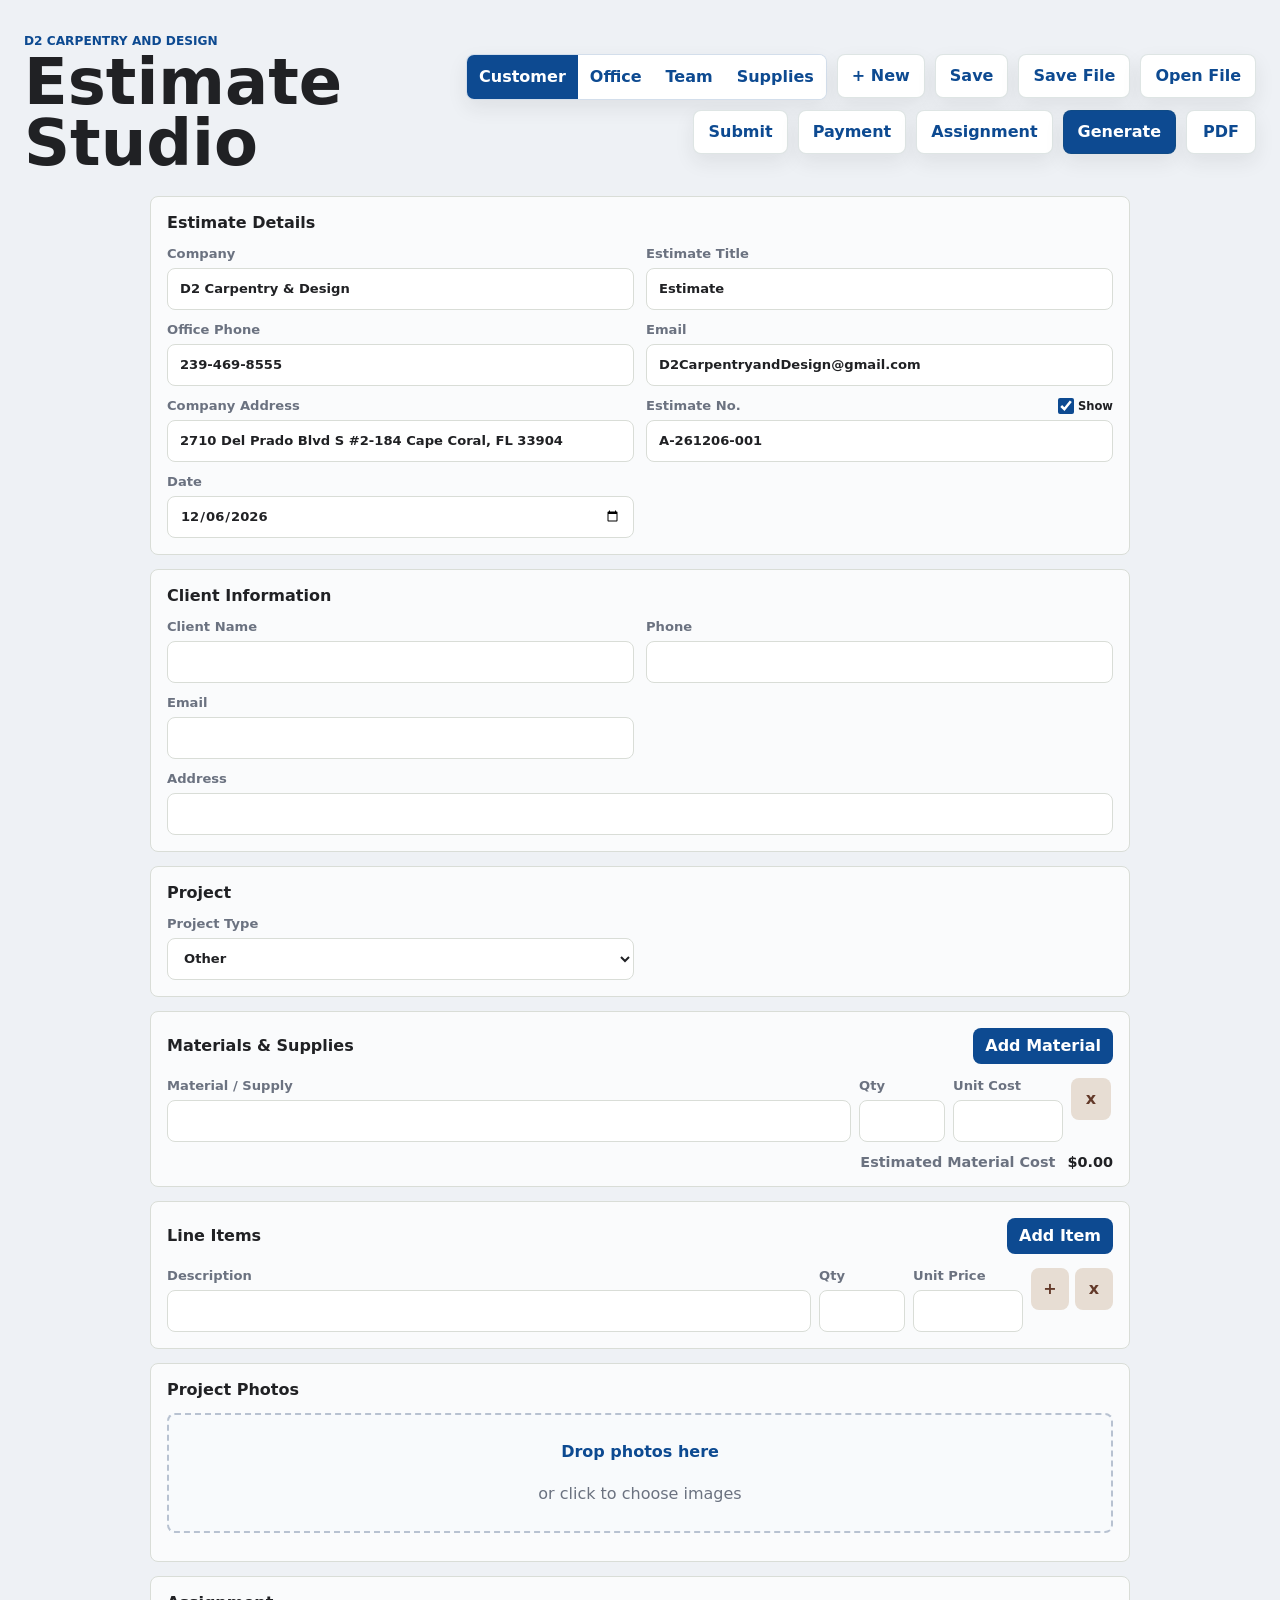
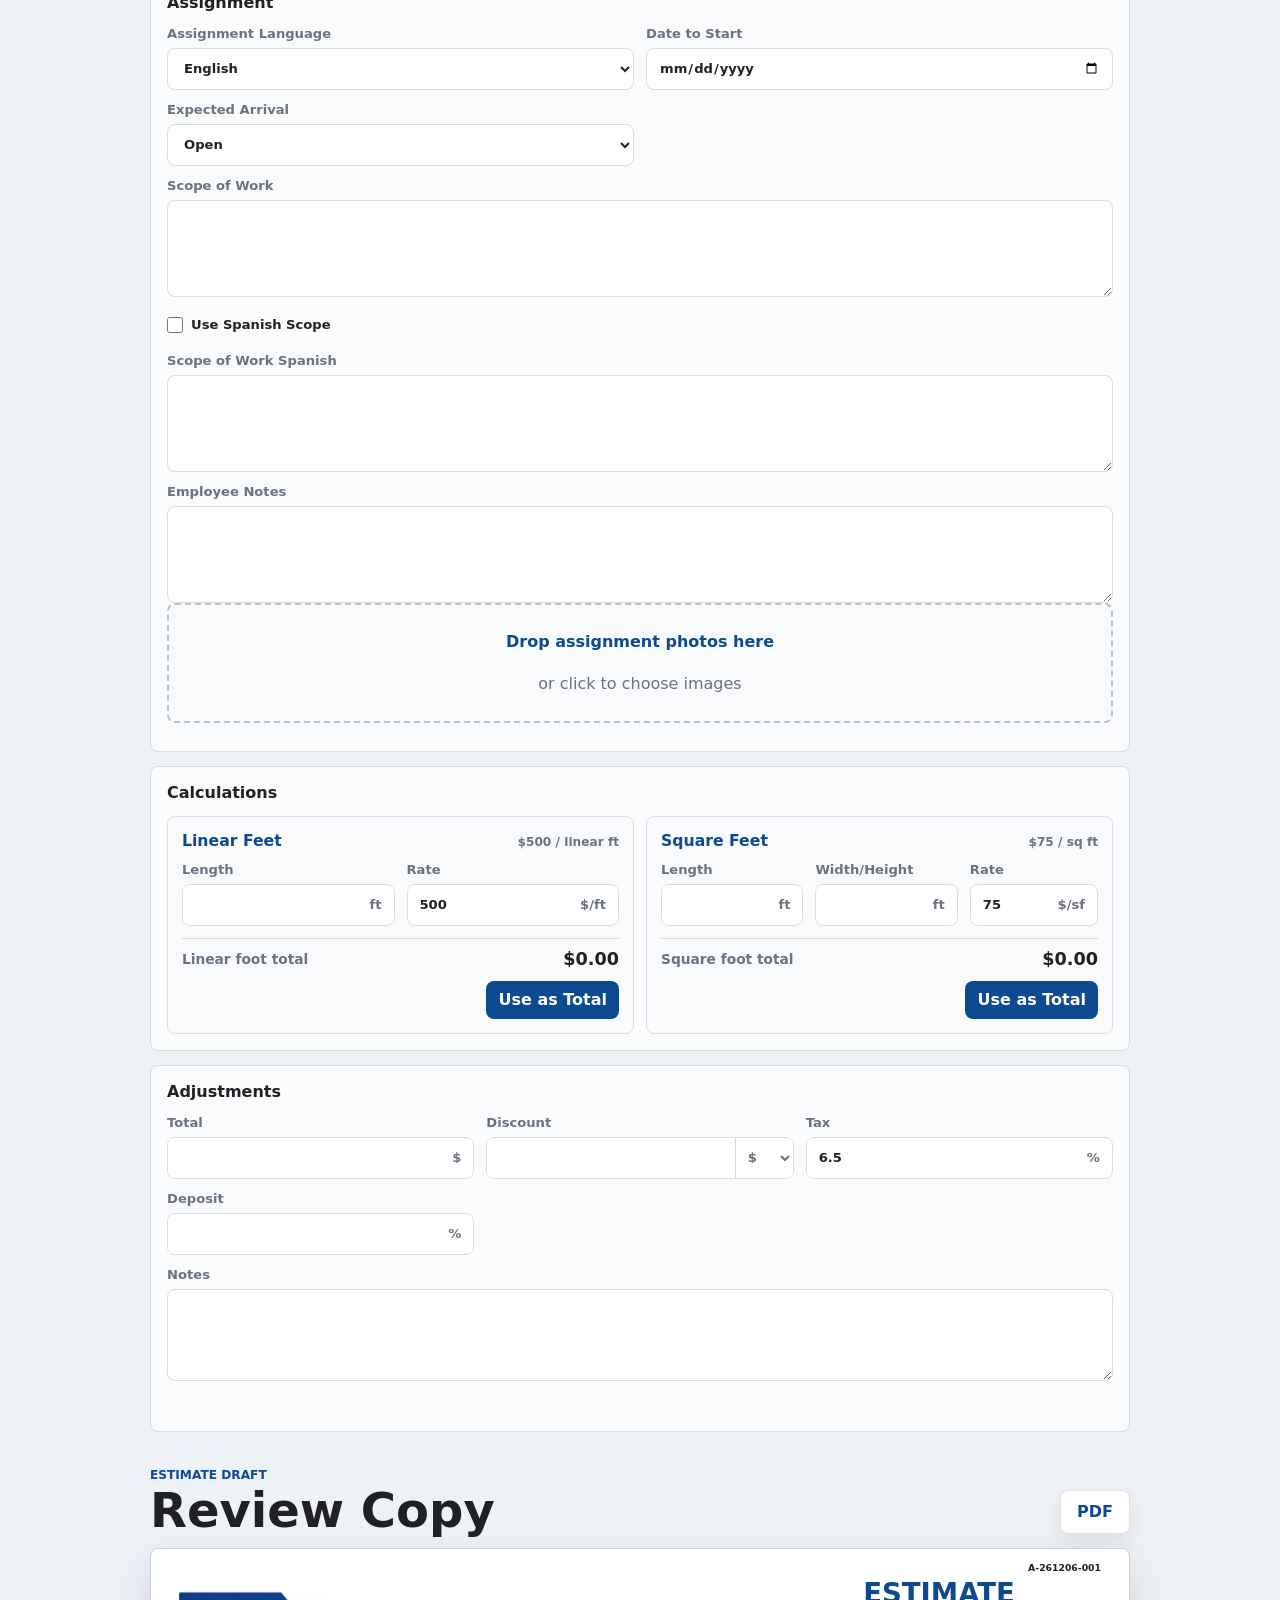
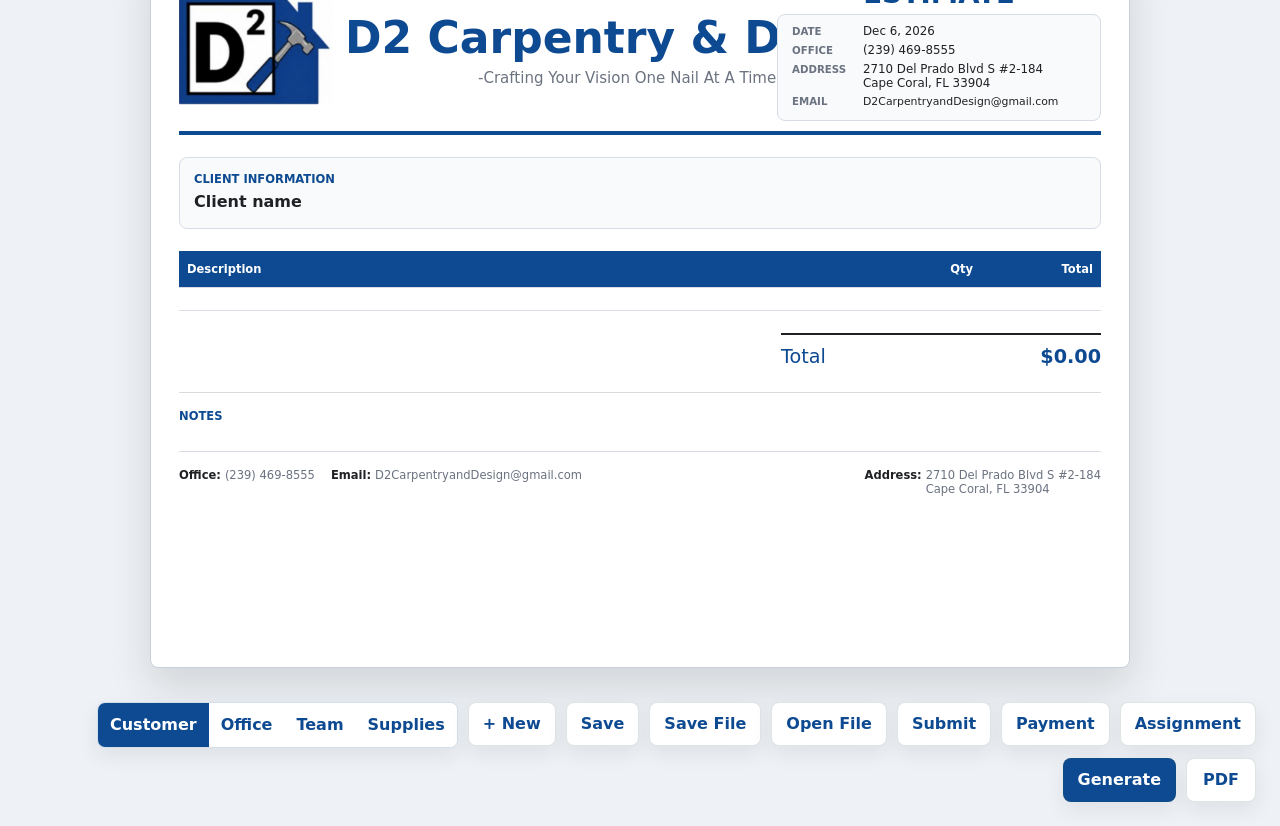
==== github-upload-files/index.html @ c685fe3b "Add files via upload Add description box newline shortcut" ====
<!doctype html>
<html lang="en">
  <head>
    <meta charset="utf-8">
    <meta name="viewport" content="width=device-width, initial-scale=1">
    <title>D2 Estimate Studio</title>
    <meta name="theme-color" content="#0d4a91">
    <meta name="apple-mobile-web-app-capable" content="yes">
    <meta name="apple-mobile-web-app-title" content="Estimates">
    <link rel="manifest" href="manifest.webmanifest">
    <link rel="icon" href="icon.svg" type="image/svg+xml">
    <link rel="stylesheet" href="styles.css">
  </head>
  <body>
    <main class="app-shell">
      <header class="topbar">
        <div>
          <p class="eyebrow">D2 Carpentry and Design</p>
          <h1>Estimate Studio</h1>
        </div>
        <div class="top-actions">
          <div class="copy-mode-toggle" aria-label="Copy type">
            <button type="button" class="copy-mode-button active" data-copy-mode="customer">Customer</button>
            <button type="button" class="copy-mode-button" data-copy-mode="internal">Office</button>
            <button type="button" class="copy-mode-button" data-copy-mode="team">Team</button>
            <button type="button" class="copy-mode-button" data-copy-mode="supply">Supplies</button>
          </div>
          <button class="icon-button" id="newEstimate" title="New estimate" aria-label="New estimate">+ New</button>
          <button class="icon-button" id="saveEstimate" title="Save estimate" aria-label="Save estimate">Save</button>
          <button class="icon-button" id="saveEditableEstimate" title="Save editable estimate file" aria-label="Save editable estimate file">Save File</button>
          <button class="icon-button" id="openEditableEstimate" title="Open editable estimate file" aria-label="Open editable estimate file">Open File</button>
          <button class="icon-button" id="submitEstimate" title="Submit estimate" aria-label="Submit estimate">Submit</button>
          <button class="icon-button" id="generatePaymentInvoice" title="Generate payment invoice" aria-label="Generate payment invoice">Payment</button>
          <button class="icon-button" id="generateAssignmentSheet" title="Generate assignment sheet" aria-label="Generate assignment sheet">Assignment</button>
          <button class="icon-button primary-action" id="generateEstimate" title="Generate estimate preview" aria-label="Generate estimate preview">Generate</button>
          <button class="icon-button" id="printEstimate" title="Print estimate" aria-label="Print estimate">PDF</button>
          <input id="editableEstimateUpload" type="file" accept=".d2estimate,.json,.txt,application/json,text/plain" hidden>
        </div>
      </header>

      <section class="workspace">
        <form class="editor" id="estimateForm">
          <section class="panel">
            <div class="panel-header">
              <h2>Estimate Details</h2>
            </div>
            <div class="field-grid">
              <label>
                Company
                <input id="companyName" value="D2 Carpentry & Design" autocomplete="organization">
              </label>
              <label>
                Estimate Title
                <input id="estimateTitle" value="Estimate">
              </label>
              <label>
                Office Phone
                <input id="companyPhone" value="239-469-8555" autocomplete="tel">
              </label>
              <label>
                Email
                <input id="companyEmail" value="D2CarpentryandDesign@gmail.com" autocomplete="email">
              </label>
              <label>
                Company Address
                <input id="companyAddress" value="2710 Del Prado Blvd S #2-184 Cape Coral, FL 33904" autocomplete="street-address">
              </label>
              <label class="estimate-number-field">
                <span class="estimate-number-label-row">
                  <span>Estimate No.</span>
                  <span class="estimate-number-toggle">
                    <input id="showEstimateNumber" type="checkbox" checked>
                    Show
                  </span>
                </span>
                <input id="estimateNumber" placeholder="A-260525-001">
              </label>
              <label>
                Date
                <input id="estimateDate" type="date">
              </label>
            </div>
          </section>

          <section class="panel">
            <div class="panel-header">
              <h2>Client Information</h2>
            </div>
            <div class="field-grid">
              <label>
                Client Name
                <input id="clientName">
              </label>
              <label>
                Phone
                <input id="clientPhone">
              </label>
              <label>
                Email
                <input id="clientEmail" type="email">
              </label>
              <label class="wide">
                Address
                <input id="projectAddress">
              </label>
            </div>
          </section>

          <section class="panel">
            <div class="panel-header">
              <h2>Project</h2>
            </div>
            <div class="field-grid">
              <label>
                Project Type
                <select id="projectType">
                  <option>Reach-in closet</option>
                  <option>Walk-in closet</option>
                  <option>Pantry storage</option>
                  <option>Garage storage</option>
                  <option>Built-in cabinetry</option>
                  <option>Custom carpentry</option>
                  <option>Other</option>
                </select>
              </label>
              <label data-project-pricing>
                Finish
                <select id="finishLevel">
                  <option value=""></option>
                  <option value="1">Standard melamine</option>
                  <option value="1.18">Painted finish</option>
                  <option value="1.32">Premium wood veneer</option>
                </select>
              </label>
              <label data-project-pricing>
                Width
                <div class="unit-input">
                  <input id="widthFeet" type="number" min="0" step="0.5" value="8">
                  <span>ft</span>
                </div>
              </label>
              <label data-project-pricing>
                Height
                <div class="unit-input">
                  <input id="heightFeet" type="number" min="0" step="0.5" value="8">
                  <span>ft</span>
                </div>
              </label>
            </div>
          </section>

          <section class="panel materials-panel">
            <div class="panel-header">
              <h2>Materials & Supplies</h2>
              <button type="button" id="addMaterialItem">Add Material</button>
            </div>
            <div class="material-items" id="materialItems"></div>
            <div class="material-summary">
              <span>Estimated Material Cost</span>
              <strong id="materialCostTotal">$0.00</strong>
            </div>
          </section>

          <section class="panel line-items-panel">
            <div class="panel-header">
              <h2>Line Items</h2>
              <button type="button" id="addLineItem">Add Item</button>
            </div>
            <div class="line-items" id="lineItems"></div>
          </section>

          <section class="panel">
            <div class="panel-header">
              <h2>Project Photos</h2>
            </div>
            <div class="photo-dropzone" id="photoDropzone">
              <input id="photoUpload" type="file" accept="image/*" multiple>
              <strong>Drop photos here</strong>
              <span>or click to choose images</span>
            </div>
            <div class="photo-editor-list" id="photoEditorList"></div>
          </section>

          <section class="panel">
            <div class="panel-header">
              <h2>Assignment</h2>
            </div>
            <div class="field-grid">
              <label>
                Assignment Language
                <select id="assignmentLanguage">
                  <option value="en">English</option>
                  <option value="es">Español</option>
                </select>
              </label>
              <label>
                Date to Start
                <input id="assignmentStartDate" type="date">
              </label>
              <label>
                Expected Arrival
                <select id="assignmentArrivalTime">
                  <option>Open</option>
                  <option>7:00 AM</option>
                  <option>7:30 AM</option>
                  <option>8:00 AM</option>
                  <option>8:30 AM</option>
                  <option>9:00 AM</option>
                  <option>9:30 AM</option>
                  <option>10:00 AM</option>
                  <option>10:30 AM</option>
                  <option>11:00 AM</option>
                  <option>11:30 AM</option>
                  <option>12:00 PM</option>
                  <option>12:30 PM</option>
                  <option>1:00 PM</option>
                  <option>1:30 PM</option>
                  <option>2:00 PM</option>
                  <option>2:30 PM</option>
                  <option>3:00 PM</option>
                  <option>3:30 PM</option>
                  <option>4:00 PM</option>
                  <option>4:30 PM</option>
                  <option>5:00 PM</option>
                </select>
              </label>
              <label class="wide">
                Scope of Work
                <textarea id="assignmentScope" rows="5"></textarea>
              </label>
              <label class="email-send-toggle wide">
                <input id="useSpanishScope" type="checkbox">
                Use Spanish Scope
              </label>
              <label class="wide">
                Scope of Work Spanish
                <textarea id="assignmentScopeSpanish" rows="5"></textarea>
              </label>
              <label class="wide">
                Employee Notes
                <textarea id="assignmentNotes" rows="5"></textarea>
              </label>
            </div>
            <div class="photo-dropzone" id="assignmentPhotoDropzone">
              <input id="assignmentPhotoUpload" type="file" accept="image/*" multiple>
              <strong>Drop assignment photos here</strong>
              <span>or click to choose images</span>
            </div>
            <div class="photo-editor-list" id="assignmentPhotoEditorList"></div>
          </section>

          <section class="panel calculations-panel">
            <div class="panel-header">
              <h2>Calculations</h2>
            </div>
            <div class="calculation-grid">
              <div class="calculation-card">
                <div class="calculation-title">
                  <strong>Linear Feet</strong>
                  <span>$500 / linear ft</span>
                </div>
                <div class="field-grid two-tight">
                  <label>
                    Length
                    <div class="unit-input">
                      <input id="linearFeet" type="number" min="0" step="0.01">
                      <span>ft</span>
                    </div>
                  </label>
                  <label>
                    Rate
                    <div class="unit-input">
                      <input id="linearRate" type="number" min="0" step="0.01" value="500">
                      <span>$/ft</span>
                    </div>
                  </label>
                </div>
                <div class="calculation-result">
                  <span>Linear foot total</span>
                  <strong id="linearCalcTotal">$0.00</strong>
                </div>
                <button type="button" id="useLinearTotal">Use as Total</button>
              </div>

              <div class="calculation-card">
                <div class="calculation-title">
                  <strong>Square Feet</strong>
                  <span>$75 / sq ft</span>
                </div>
                <div class="field-grid three-tight">
                  <label>
                    Length
                    <div class="unit-input">
                      <input id="squareLength" type="number" min="0" step="0.01">
                      <span>ft</span>
                    </div>
                  </label>
                  <label>
                    Width/Height
                    <div class="unit-input">
                      <input id="squareWidth" type="number" min="0" step="0.01">
                      <span>ft</span>
                    </div>
                  </label>
                  <label>
                    Rate
                    <div class="unit-input">
                      <input id="squareRate" type="number" min="0" step="0.01" value="75">
                      <span>$/sf</span>
                    </div>
                  </label>
                </div>
                <div class="calculation-result">
                  <span>Square foot total</span>
                  <strong id="squareCalcTotal">$0.00</strong>
                </div>
                <button type="button" id="useSquareTotal">Use as Total</button>
              </div>
            </div>
          </section>

          <section class="panel">
            <div class="panel-header">
              <h2>Adjustments</h2>
            </div>
            <div class="field-grid three">
              <label>
                Total
                <div class="unit-input">
                  <input id="flatTotal" type="number" min="0" step="0.01">
                  <span>$</span>
                </div>
              </label>
              <label>
                Discount
                <div class="unit-input">
                  <input id="discount" type="number" min="0" step="0.01">
                  <select id="discountType" aria-label="Discount type">
                    <option value="dollar">$</option>
                    <option value="percent">%</option>
                  </select>
                </div>
              </label>
              <label>
                Tax
                <div class="unit-input">
                  <input id="taxRate" type="number" min="0" step="0.01" value="6.5">
                  <span>%</span>
                </div>
              </label>
              <label>
                Deposit
                <div class="unit-input">
                  <input id="depositRate" type="number" min="0" max="100" step="1">
                  <span>%</span>
                </div>
              </label>
              <label class="wide">
                Notes
                <textarea id="notes" rows="4"></textarea>
              </label>
            </div>
            <p class="submit-status" id="submitStatus" role="status"></p>
          </section>
        </form>

        <aside class="preview" id="estimatePreview" aria-live="polite">
          <div class="preview-heading">
            <div>
              <p class="eyebrow">Estimate Draft</p>
              <h2>Review Copy</h2>
            </div>
            <button class="icon-button" type="button" data-action-button="print" title="Print estimate" aria-label="Print estimate">PDF</button>
          </div>
          <div class="estimate-sheet" id="estimateSheet">
            <div class="simple-sheet-header">
              <div class="logo-card">
                <img src="assets/d2-logo.png" alt="D2 Carpentry and Design logo">
              </div>
              <div class="simple-title">
                <div class="brand-title-lockup">
                  <h2 id="previewCompany">D2 Carpentry & Design</h2>
                  <p>-Crafting Your Vision One Nail At A Time-</p>
                </div>
              </div>
              <div class="header-estimate-info">
                <span class="header-estimate-number" id="previewEstimateNumber"></span>
                <div class="estimate-title-line">
                  <h3 id="previewEstimateTitle">Estimate</h3>
                </div>
                <dl>
                  <div><dt>Date</dt><dd id="previewDate"></dd></div>
                  <div><dt>Office</dt><dd><a id="previewCompanyPhone" href="tel:+12394698555"></a></dd></div>
                  <div><dt>Address</dt><dd id="previewCompanyAddress"></dd></div>
                  <div><dt>Email</dt><dd><a id="previewCompanyEmail" href="mailto:D2CarpentryandDesign@gmail.com"></a></dd></div>
                </dl>
              </div>
            </div>

            <div class="client-block">
              <div>
                <span>Client Information</span>
                <strong id="previewClient">Client name</strong>
                <p><a id="previewPhone"></a></p>
                <p><a id="previewClientEmail"></a></p>
                <p><a id="previewAddress" target="_blank" rel="noopener"></a></p>
              </div>
            </div>

            <table>
              <colgroup>
                <col class="description-column">
                <col class="qty-column">
                <col class="total-column">
              </colgroup>
              <thead>
                <tr>
                  <th>Description</th>
                  <th>Qty</th>
                  <th>Total</th>
                </tr>
              </thead>
              <tbody id="previewRows"></tbody>
            </table>

            <div class="totals">
              <div id="subtotalRow"><span>Subtotal</span><strong id="subtotal">$0.00</strong></div>
              <div id="discountRow"><span>Discount</span><strong id="discountTotal">$0.00</strong></div>
              <div id="taxRow"><span>Tax</span><strong id="taxTotal">$0.00</strong></div>
              <div class="grand-total"><span>Total</span><strong id="grandTotal">$0.00</strong></div>
              <div id="depositRow"><span id="depositLabel">Deposit Due</span><strong id="depositDue">$0.00</strong></div>
            </div>

            <div class="notes">
              <span>Notes</span>
              <p id="previewNotes"></p>
            </div>

            <div class="project-images" id="previewPhotosSection">
              <span>Project Images</span>
              <div class="project-image-grid" id="previewPhotos"></div>
            </div>

            <div class="internal-summary" id="internalSummary" hidden>
              <span>Supply List</span>
              <div class="internal-material-list" id="internalMaterialList"></div>
              <div><strong>Material Cost</strong><b id="internalMaterialCost">$0.00</b></div>
              <div><strong>Estimate Total</strong><b id="internalEstimateTotal">$0.00</b></div>
              <div><strong>Projected Gross</strong><b id="internalGrossProfit">$0.00</b></div>
            </div>

            <footer class="estimate-footer">
              <span class="footer-contact"><strong>Office:</strong> <span id="previewFooterPhone">(239) 469-8555</span></span>
              <span class="footer-contact"><strong>Email:</strong> <span id="previewFooterEmail">D2CarpentryandDesign@gmail.com</span></span>
              <span class="footer-contact footer-address"><strong>Address:</strong> <span id="previewFooterAddress"></span></span>
            </footer>
          </div>
        </aside>

        <aside class="preview payment-preview" id="paymentInvoicePreview" aria-live="polite" hidden>
          <div class="preview-heading">
            <div>
              <p class="eyebrow">Payment Draft</p>
              <h2>Payment Invoice</h2>
            </div>
            <button class="icon-button" type="button" id="printPaymentInvoice" title="Print payment invoice" aria-label="Print payment invoice">PDF</button>
          </div>
          <iframe id="paymentInvoiceFrame" title="Payment invoice preview"></iframe>
        </aside>

        <aside class="preview payment-preview assignment-preview" id="assignmentSheetPreview" aria-live="polite" hidden>
          <div class="preview-heading">
            <div>
              <p class="eyebrow">Employee Draft</p>
              <h2>Assignment</h2>
            </div>
            <div class="preview-heading-actions">
              <button class="icon-button" type="button" id="assignmentEnglish" title="Generate English assignment" aria-label="Generate English assignment">English</button>
              <button class="icon-button" type="button" id="assignmentSpanish" title="Generate Spanish assignment" aria-label="Generate Spanish assignment">Spanish</button>
              <button class="icon-button" type="button" id="printAssignmentSheet" title="Print assignment sheet" aria-label="Print assignment sheet">PDF</button>
            </div>
          </div>
          <iframe id="assignmentSheetFrame" title="Assignment sheet preview" style="display:block;width:100%;min-height:820px;"></iframe>
        </aside>
      </section>

      <footer class="bottom-actions">
        <div class="top-actions">
          <div class="copy-mode-toggle" aria-label="Copy type">
            <button type="button" class="copy-mode-button active" data-copy-mode="customer">Customer</button>
            <button type="button" class="copy-mode-button" data-copy-mode="internal">Office</button>
            <button type="button" class="copy-mode-button" data-copy-mode="team">Team</button>
            <button type="button" class="copy-mode-button" data-copy-mode="supply">Supplies</button>
          </div>
          <button class="icon-button" data-action-button="new" title="New estimate" aria-label="New estimate">+ New</button>
          <button class="icon-button" data-action-button="save" title="Save estimate" aria-label="Save estimate">Save</button>
          <button class="icon-button" data-action-button="save-file" title="Save editable estimate file" aria-label="Save editable estimate file">Save File</button>
          <button class="icon-button" data-action-button="open-file" title="Open editable estimate file" aria-label="Open editable estimate file">Open File</button>
          <button class="icon-button" data-action-button="submit" title="Submit estimate" aria-label="Submit estimate">Submit</button>
          <button class="icon-button" data-action-button="payment" title="Generate payment invoice" aria-label="Generate payment invoice">Payment</button>
          <button class="icon-button" data-action-button="assignment" title="Generate assignment sheet" aria-label="Generate assignment sheet">Assignment</button>
          <button class="icon-button primary-action" data-action-button="generate" title="Generate estimate preview" aria-label="Generate estimate preview">Generate</button>
          <button class="icon-button" data-action-button="print" title="Print estimate" aria-label="Print estimate">PDF</button>
        </div>
      </footer>
    </main>
    <script src="vendor/jspdf.umd.min.js"></script>
    <script src="vendor/html2canvas.min.js"></script>
    <script src="materials-database.js"></script>
    <script src="app.js"></script>
  </body>
</html>
---- github-upload-files/styles.css ----
:root {
  color-scheme: light;
  --ink: #202124;
  --muted: #6b7280;
  --line: #d9ddd7;
  --paper: #ffffff;
  --surface: #eef1f5;
  --field: #ffffff;
  --pine: #0d4a91;
  --clay: #0d4a91;
  --brass: #9aa7b8;
  --blue: #0d4a91;
  --shadow: 0 18px 42px rgba(32, 33, 36, 0.14);
}

* {
  box-sizing: border-box;
  print-color-adjust: exact;
  -webkit-print-color-adjust: exact;
}

[hidden] {
  display: none !important;
}

body {
  margin: 0;
  min-width: 320px;
  background: var(--surface);
  color: var(--ink);
  font-family: Inter, ui-sans-serif, system-ui, -apple-system, BlinkMacSystemFont, "Segoe UI", sans-serif;
}

button,
input,
select,
textarea {
  font: inherit;
}

button {
  border: 0;
  border-radius: 8px;
  background: var(--pine);
  color: #ffffff;
  cursor: pointer;
  font-weight: 700;
}

button:hover {
  filter: brightness(1.08);
}

.app-shell {
  width: min(1440px, 100%);
  margin: 0 auto;
  padding: 24px;
}

.topbar {
  display: flex;
  align-items: center;
  justify-content: space-between;
  gap: 16px;
  padding: 10px 0 22px;
}

.eyebrow {
  margin: 0 0 4px;
  color: var(--clay);
  font-size: 0.76rem;
  font-weight: 800;
  text-transform: uppercase;
  letter-spacing: 0;
}

h1,
h2 {
  margin: 0;
  letter-spacing: 0;
}

h1 {
  font-size: clamp(2rem, 5vw, 4.2rem);
  line-height: 0.95;
}

h2 {
  font-size: 1rem;
}

.top-actions {
  display: flex;
  gap: 10px;
  flex-wrap: wrap;
  justify-content: flex-end;
}

.copy-mode-toggle {
  display: inline-flex;
  overflow: hidden;
  border: 1px solid rgba(13, 74, 145, 0.18);
  border-radius: 8px;
  background: #ffffff;
  box-shadow: 0 8px 20px rgba(32, 33, 36, 0.08);
}

.copy-mode-button {
  height: 44px;
  padding: 0 12px;
  border-radius: 0;
  background: #ffffff;
  color: var(--pine);
  box-shadow: none;
  white-space: nowrap;
}

.copy-mode-button.active {
  background: var(--pine);
  color: #ffffff;
}

.icon-button {
  display: inline-flex;
  width: auto;
  min-width: 70px;
  height: 44px;
  align-items: center;
  justify-content: center;
  padding: 0 14px;
  border: 1px solid rgba(36, 81, 74, 0.15);
  background: #ffffff;
  color: var(--pine);
  box-shadow: 0 8px 20px rgba(32, 33, 36, 0.08);
  white-space: nowrap;
}

.icon-button.primary-action {
  background: var(--pine);
  color: #ffffff;
}

.workspace {
  display: grid;
  gap: 26px;
}

.bottom-actions {
  display: flex;
  justify-content: flex-end;
  margin-top: 18px;
  padding: 16px 0 0;
}

.payment-preview iframe {
  display: block;
  width: 100%;
  min-height: 980px;
  border: 1px solid var(--line);
  border-radius: 8px;
  background: #ffffff;
  box-shadow: 0 18px 42px rgba(32, 33, 36, 0.08);
}

.assignment-preview iframe {
  min-height: 820px;
}

.editor {
  display: grid;
  gap: 14px;
  width: min(980px, 100%);
  margin: 0 auto;
}

.panel {
  border: 1px solid var(--line);
  border-radius: 8px;
  background: rgba(255, 255, 255, 0.72);
  padding: 16px;
}

.panel-header {
  display: flex;
  align-items: center;
  justify-content: space-between;
  gap: 12px;
  margin-bottom: 14px;
}

.panel-header button,
.preset-actions button {
  min-height: 36px;
  padding: 0 12px;
  background: var(--blue);
  white-space: nowrap;
}

.field-grid {
  display: grid;
  grid-template-columns: repeat(2, minmax(0, 1fr));
  gap: 12px;
}

.field-grid.three {
  grid-template-columns: repeat(3, minmax(0, 1fr));
}

.field-grid.two-tight {
  grid-template-columns: minmax(0, 1fr) minmax(0, 1fr);
}

.field-grid.three-tight {
  grid-template-columns: minmax(0, 1fr) minmax(0, 1fr) minmax(0, 0.9fr);
}

label {
  display: grid;
  gap: 7px;
  color: var(--muted);
  font-size: 0.82rem;
  font-weight: 800;
}

.estimate-number-field {
  gap: 6px;
}

.estimate-number-label-row {
  display: flex;
  align-items: center;
  justify-content: space-between;
  gap: 8px;
}

.estimate-number-toggle {
  display: inline-flex;
  align-items: center;
  gap: 4px;
  color: var(--ink);
  font-size: 0.72rem;
  font-weight: 800;
}

.estimate-number-toggle input {
  width: 16px;
  min-height: 16px;
  margin: 0;
  accent-color: var(--pine);
}

.email-send-toggle {
  display: flex;
  align-items: center;
  gap: 8px;
  min-height: 32px;
  color: var(--ink);
}

.email-send-toggle input {
  width: 16px;
  min-height: 16px;
  margin: 0;
  accent-color: var(--pine);
}

.wide {
  grid-column: 1 / -1;
}

input,
select,
textarea {
  width: 100%;
  min-height: 42px;
  border: 1px solid var(--line);
  border-radius: 8px;
  background: var(--field);
  color: var(--ink);
  padding: 10px 12px;
  outline: 0;
}

textarea {
  min-height: 92px;
  resize: vertical;
}

input:focus,
select:focus,
textarea:focus {
  border-color: var(--pine);
  box-shadow: 0 0 0 3px rgba(36, 81, 74, 0.14);
}

.unit-input {
  display: grid;
  grid-template-columns: minmax(0, 1fr) auto;
  align-items: center;
  overflow: hidden;
  border: 1px solid var(--line);
  border-radius: 8px;
  background: var(--field);
}

.unit-input input {
  min-height: 40px;
  border: 0;
  border-radius: 0;
}

.unit-input select {
  width: auto;
  min-width: 58px;
  min-height: 40px;
  border: 0;
  border-left: 1px solid var(--line);
  border-radius: 0;
  padding: 0 8px;
  color: var(--muted);
  font-weight: 800;
}

.unit-input span {
  padding: 0 12px;
  color: var(--muted);
  font-size: 0.82rem;
  font-weight: 800;
}

.preset-actions {
  display: flex;
  flex-wrap: wrap;
  gap: 8px;
  margin-top: 14px;
}

.calculation-grid {
  display: grid;
  grid-template-columns: repeat(2, minmax(0, 1fr));
  gap: 12px;
}

.calculation-card {
  display: grid;
  gap: 12px;
  border: 1px solid #d7dce5;
  border-radius: 8px;
  background: #f8fafc;
  padding: 14px;
}

.calculation-title {
  display: flex;
  align-items: baseline;
  justify-content: space-between;
  gap: 10px;
}

.calculation-title strong {
  color: var(--pine);
  font-size: 0.98rem;
}

.calculation-title span {
  color: var(--muted);
  font-size: 0.76rem;
  font-weight: 800;
  white-space: nowrap;
}

.calculation-result {
  display: flex;
  align-items: center;
  justify-content: space-between;
  gap: 12px;
  border-top: 1px solid var(--line);
  padding-top: 10px;
  color: var(--muted);
  font-size: 0.86rem;
  font-weight: 800;
}

.calculation-result strong {
  color: var(--ink);
  font-size: 1.1rem;
}

.calculation-card button {
  min-height: 38px;
  padding: 0 12px;
  justify-self: end;
}

.line-items {
  display: grid;
  gap: 10px;
}

.line-row,
.material-row {
  display: grid;
  grid-template-columns: minmax(150px, 1fr) 86px 110px 82px;
  gap: 8px;
  align-items: start;
}

.line-row textarea,
.material-row textarea {
  min-height: 42px;
  overflow: hidden;
  resize: none;
  line-height: 1.35;
}

.line-row label:first-child,
.material-row label:first-child {
  position: relative;
}

.material-suggestions {
  position: absolute;
  z-index: 20;
  right: 0;
  left: 0;
  top: calc(100% + 4px);
  display: grid;
  gap: 2px;
  max-height: 220px;
  overflow: auto;
  border: 1px solid #c8d0dc;
  border-radius: 8px;
  background: #ffffff;
  box-shadow: 0 16px 34px rgba(32, 33, 36, 0.18);
}

.material-suggestion {
  display: grid;
  width: 100%;
  height: auto;
  grid-template-columns: minmax(0, 1fr) auto;
  gap: 10px;
  align-items: center;
  padding: 9px 10px;
  border-radius: 0;
  background: #ffffff;
  color: var(--ink);
  text-align: left;
}

.material-suggestion:hover {
  background: #eef4fb;
  filter: none;
}

.material-suggestion span {
  overflow: hidden;
  font-size: 0.78rem;
  text-overflow: ellipsis;
  white-space: nowrap;
}

.material-suggestion strong {
  color: var(--pine);
  font-size: 0.76rem;
}

.line-row button:not(.material-suggestion),
.material-row button:not(.material-suggestion) {
  width: 40px;
  height: 42px;
  padding: 0;
  background: #e7ddd3;
  color: #633929;
}

.line-row .material-suggestion,
.material-row .material-suggestion {
  width: 100%;
  min-height: 42px;
  height: auto;
  padding: 9px 10px;
}

.material-items {
  display: grid;
  gap: 10px;
}

.material-row {
  grid-template-columns: minmax(150px, 1fr) 86px 110px 42px;
}

.material-summary {
  display: flex;
  justify-content: flex-end;
  gap: 12px;
  margin-top: 12px;
  color: var(--muted);
  font-size: 0.9rem;
  font-weight: 800;
}

.material-summary strong {
  color: var(--ink);
}

.line-actions {
  display: flex;
  gap: 6px;
}

.line-actions button {
  width: 38px;
}

.photo-dropzone {
  display: grid;
  min-height: 120px;
  place-items: center;
  gap: 4px;
  border: 2px dashed #b8c2d1;
  border-radius: 8px;
  background: #f8fafc;
  color: var(--muted);
  cursor: pointer;
  padding: 18px;
  text-align: center;
}

.photo-dropzone.drag-over {
  border-color: var(--pine);
  background: #eef5ff;
}

.photo-dropzone input {
  display: none;
}

.photo-dropzone strong {
  color: var(--pine);
}

.photo-editor-list {
  display: grid;
  gap: 10px;
  margin-top: 12px;
}

.photo-editor-card {
  display: grid;
  grid-template-columns: 88px minmax(0, 1fr) 40px;
  gap: 10px;
  align-items: end;
  border: 1px solid var(--line);
  border-radius: 8px;
  background: #ffffff;
  padding: 10px;
}

.photo-editor-card img {
  width: 88px;
  height: 64px;
  border-radius: 6px;
  object-fit: cover;
}

.photo-editor-card button {
  width: 40px;
  height: 42px;
  padding: 0;
  background: #e7ddd3;
  color: #633929;
}

.line-row label:first-child {
  font-weight: 900;
}

.subline-editor-row {
  grid-template-columns: minmax(150px, 1fr) 82px;
  padding-left: calc(10px + var(--subline-indent, 0px));
}

.subline-editor-row label {
  position: relative;
}

.subline-editor-row label::before {
  content: "•";
  position: absolute;
  left: -10px;
  bottom: 11px;
  color: var(--pine);
  font-size: 1.1rem;
}

.preview {
  display: grid;
  gap: 14px;
  width: min(980px, 100%);
  margin: 0 auto;
  scroll-margin-top: 18px;
}

.preview-heading {
  display: flex;
  align-items: end;
  justify-content: space-between;
  gap: 14px;
  padding-top: 10px;
}

.preview-heading-actions {
  display: flex;
  flex-wrap: wrap;
  justify-content: flex-end;
  gap: 10px;
}

.preview-heading h2 {
  color: var(--ink);
  font-size: clamp(1.7rem, 4vw, 3rem);
  line-height: 1;
}

.client-block p,
.notes p {
  margin: 3px 0;
}

.client-block a {
  color: inherit;
  text-decoration: none;
}

.client-block {
  display: grid;
  grid-template-columns: minmax(0, 1fr);
  gap: 18px;
  margin: 22px 0;
}

.client-block > div {
  border: 1px solid #d7dce5;
  border-radius: 8px;
  padding: 14px;
  background: #f8fafc;
}

.client-block span,
.notes span {
  display: block;
  margin-bottom: 6px;
  color: var(--clay);
  font-size: 0.72rem;
  font-weight: 900;
  text-transform: uppercase;
  letter-spacing: 0;
}

.client-block strong {
  display: block;
}

.client-block .inline-label {
  display: inline;
  color: var(--ink);
}

table {
  width: 100%;
  border-collapse: collapse;
  table-layout: fixed;
  font-size: 0.92rem;
}

.description-column {
  width: auto;
}

.qty-column {
  width: 58px;
}

.total-column {
  width: 120px;
}

th,
td {
  border-bottom: 1px solid var(--line);
  padding: 12px 8px;
  text-align: left;
  vertical-align: top;
}

th:not(:first-child),
td:not(:first-child) {
  text-align: right;
}

th {
  color: var(--muted);
  font-size: 0.72rem;
  text-transform: uppercase;
  letter-spacing: 0;
}

.totals {
  display: grid;
  gap: 8px;
  width: min(320px, 100%);
  margin: 22px 0 0 auto;
}

.totals div {
  display: flex;
  justify-content: space-between;
  gap: 20px;
}

.grand-total {
  border-top: 2px solid var(--ink);
  padding-top: 10px;
  color: var(--pine);
  font-size: 1.2rem;
}

.notes {
  margin-top: 24px;
  padding-top: 16px;
  border-top: 1px solid var(--line);
}

.submit-status {
  min-height: 22px;
  margin: 12px 0 0;
  color: var(--pine);
  font-size: 0.88rem;
  font-weight: 800;
}

.estimate-sheet {
  min-height: 720px;
  border: 1px solid #c8d0dc;
  border-radius: 8px;
  background: #ffffff;
  box-shadow: var(--shadow);
  padding: 28px;
}

.simple-sheet-header {
  display: grid;
  grid-template-columns: 154px minmax(0, 1fr) 324px;
  gap: 12px;
  align-items: center;
  padding-bottom: 10px;
  border-bottom: 4px solid var(--pine);
}

.logo-card {
  display: grid;
  width: 154px;
  height: 118px;
  place-items: center;
}

.logo-card img {
  display: block;
  width: 100%;
  max-width: none;
  height: 100%;
  object-fit: contain;
}

.brand-title-lockup {
  display: inline-grid;
  justify-items: center;
}

.simple-title h2 {
  margin: 0;
  color: var(--pine);
  font-size: clamp(2.05rem, 3.8vw, 2.75rem);
  white-space: nowrap;
}

.simple-title p:last-child {
  margin: 6px 0 0;
  color: var(--muted);
  font-size: 0.94rem;
  text-align: center;
}

.header-estimate-info {
  position: relative;
  justify-self: end;
  align-self: start;
  width: 324px;
  display: grid;
  justify-items: stretch;
  gap: 5px;
  text-align: left;
}

.header-estimate-info dl {
  border: 1px solid #d7dce5;
  border-radius: 8px;
  background: #f8fafc;
  padding: 10px 16px 11px 14px;
}

.header-estimate-info h3 {
  margin: 0;
  color: var(--pine);
  font-size: 1.72rem;
  text-transform: uppercase;
  white-space: nowrap;
}

.estimate-title-line {
  display: grid;
  justify-content: center;
}

.header-estimate-number {
  color: #202124;
  font-size: 0.58rem;
  font-weight: 800;
  letter-spacing: 0;
  line-height: 1;
  position: absolute;
  top: -14px;
  right: 0;
  text-align: right;
  white-space: nowrap;
}

.header-estimate-info dl {
  display: grid;
  gap: 5px;
  margin: 0;
}

.header-estimate-info dl div {
  display: grid;
  grid-template-columns: 60px minmax(0, 1fr);
  gap: 11px;
  align-items: start;
}

.header-estimate-info dt {
  color: var(--muted);
  font-size: 0.64rem;
  font-weight: 900;
  line-height: 1.18;
  text-transform: uppercase;
}

.header-estimate-info dd {
  margin: 0;
  font-size: 0.74rem;
  line-height: 1.18;
}

.header-estimate-info dd {
  overflow-wrap: normal;
  white-space: nowrap;
  text-align: left;
}

.header-estimate-info a {
  color: inherit;
  text-decoration: none;
}

.header-estimate-info a:hover {
  text-decoration: underline;
}

.header-estimate-info dd br {
  display: block;
}

#previewCompanyEmail {
  font-size: 0.68rem;
  white-space: nowrap;
}

.header-estimate-info div:has(dd:empty) {
  display: none;
}

.company-meta-card {
  display: grid;
  gap: 8px;
  align-self: stretch;
  border: 1px solid #d7dce5;
  border-radius: 8px;
  background: #f8fafc;
  padding: 12px;
}

.company-meta-card > span {
  color: var(--pine);
  font-size: 1rem;
  font-weight: 900;
  line-height: 1;
  text-align: center;
}

.company-meta-card div {
  display: flex;
  align-items: baseline;
  justify-content: space-between;
  gap: 12px;
  border-top: 1px solid #e2e7ef;
  padding-top: 6px;
}

.company-meta-card small {
  color: var(--muted);
  font-size: 0.64rem;
  font-weight: 800;
}

.company-meta-card strong {
  color: var(--ink);
  font-size: 0.63rem;
  line-height: 1.18;
  overflow-wrap: anywhere;
  text-align: right;
}

.company-meta-card div:has(strong:empty) {
  display: none;
}

.estimate-sheet th {
  background: #0d4a91;
  color: #ffffff;
  font-size: 0.72rem;
  font-weight: 900;
  text-transform: none;
}

.estimate-sheet th,
.estimate-sheet td {
  border-bottom: 1px solid #d7dce5;
  padding: 11px 8px;
}

.estimate-sheet th:first-child,
.estimate-sheet td:first-child {
  white-space: normal;
  overflow-wrap: anywhere;
}

.estimate-sheet.flat-total-mode th:not(:first-child),
.estimate-sheet.flat-total-mode td:not(:first-child) {
  display: none;
}

.estimate-sheet.flat-total-mode th:first-child,
.estimate-sheet.flat-total-mode td:first-child {
  width: 100%;
}

.description-preview-row td:first-child,
.estimate-sheet tbody tr:first-child td {
  font-weight: 800;
}

.subline-preview-row td {
  color: #4f5d6f;
  font-size: 0.86rem;
}

.subline-preview-row td:first-child {
  padding-left: calc(18px + var(--subline-indent, 0px));
}

.subline-preview-row td:first-child::before {
  content: "• ";
  color: var(--pine);
  font-weight: 900;
}

.totals {
  width: min(320px, 100%);
  margin: 22px 0 0 auto;
  font-size: 0.92rem;
}

.grand-total {
  color: #0d4a91;
}

.notes {
  margin: 24px 0 0;
  padding-top: 16px;
}

.notes span {
  color: #0d4a91;
}

.project-images {
  margin-top: 24px;
  padding-top: 16px;
  border-top: 1px solid #d7dce5;
}

.internal-summary {
  display: grid;
  gap: 7px;
  margin-top: 24px;
  padding: 14px;
  border: 1px solid #d7dce5;
  border-radius: 8px;
  background: #f8fafc;
}

.internal-summary span {
  color: #0d4a91;
  font-size: 0.72rem;
  font-weight: 900;
  text-transform: uppercase;
}

.internal-summary div {
  display: flex;
  justify-content: space-between;
  gap: 14px;
  color: var(--muted);
  font-size: 0.86rem;
}

.internal-summary b {
  color: var(--ink);
}

.internal-material-list {
  display: block;
  overflow: hidden;
  border: 1px solid #d7dce5;
  border-radius: 8px;
  background: #ffffff;
}

.internal-material-list:empty {
  display: none;
}

.internal-material-list table {
  font-size: 0.72rem;
}

.internal-material-list th,
.internal-material-list td {
  padding: 7px 8px;
}

.internal-material-list th {
  background: #0d4a91;
  color: #ffffff;
}

body[data-copy-mode="supply"] .estimate-sheet > table,
body[data-copy-mode="supply"] .totals,
body[data-copy-mode="supply"] .notes,
body[data-copy-mode="supply"] .project-images,
body[data-copy-mode="supply"] .internal-summary > div:not(.internal-material-list) {
  display: none;
}

body[data-copy-mode="team"] .totals,
body[data-copy-mode="team"] .internal-summary > div:not(.internal-material-list) {
  display: none;
}

body[data-copy-mode="team"] .qty-column,
body[data-copy-mode="team"] .total-column,
body[data-copy-mode="team"] .estimate-sheet th:nth-child(2),
body[data-copy-mode="team"] .estimate-sheet th:nth-child(3),
body[data-copy-mode="team"] .estimate-sheet td:nth-child(2),
body[data-copy-mode="team"] .estimate-sheet td:nth-child(3) {
  display: none;
}

body[data-copy-mode="team"] .estimate-sheet th:first-child,
body[data-copy-mode="team"] .estimate-sheet td:first-child {
  width: 100%;
}

.project-images > span {
  display: block;
  margin-bottom: 10px;
  color: #0d4a91;
  font-size: 0.72rem;
  font-weight: 900;
  text-transform: uppercase;
}

.project-image-grid {
  display: grid;
  grid-template-columns: repeat(2, minmax(0, 1fr));
  gap: 12px;
}

.project-image-grid figure {
  margin: 0;
}

.project-image-grid img {
  display: block;
  width: 100%;
  aspect-ratio: 4 / 3;
  border: 1px solid #d7dce5;
  border-radius: 8px;
  object-fit: cover;
}

.project-image-grid figcaption {
  margin-top: 5px;
  color: var(--muted);
  font-size: 0.72rem;
  line-height: 1.25;
}

.estimate-footer {
  display: grid;
  grid-template-columns: auto minmax(0, 1fr) auto;
  align-items: start;
  gap: 16px;
  margin-top: 28px;
  padding-top: 16px;
  border-top: 1px solid #d7dce5;
  color: var(--muted);
  font-size: 0.72rem;
}

.estimate-footer span {
  overflow-wrap: anywhere;
}

.footer-contact {
  display: flex;
  align-items: flex-start;
  gap: 4px;
}

#previewFooterAddress {
  display: inline-block;
  overflow-wrap: normal;
}

.estimate-footer > span:nth-child(2) {
  text-align: center;
}

.estimate-footer > span:nth-child(3) {
  justify-content: flex-end;
  text-align: left;
}

.estimate-footer strong {
  color: var(--ink);
}

@media (max-width: 680px) {
  .app-shell {
    padding: 16px;
  }

  .topbar,
  .simple-sheet-header,
  .client-block {
    align-items: start;
    grid-template-columns: 1fr;
  }

  .topbar {
    display: grid;
  }

  .company-meta-card {
    width: 100%;
  }

  .field-grid,
  .field-grid.three,
  .field-grid.two-tight,
  .field-grid.three-tight,
  .calculation-grid {
    grid-template-columns: 1fr;
  }

  .line-row,
  .material-row {
    grid-template-columns: 1fr 78px 96px 82px;
  }

  .subline-editor-row {
    grid-template-columns: 1fr 40px;
  }

  .estimate-sheet {
    padding: 18px;
  }
}

@media (max-width: 460px) {
  .line-row,
  .material-row {
    grid-template-columns: 1fr 1fr;
  }

  .line-row label:first-child,
  .material-row label:first-child {
    grid-column: 1 / -1;
  }

  .line-actions,
  .material-row button {
    grid-column: 1 / -1;
  }

  .subline-editor-row {
    grid-template-columns: 1fr 40px;
  }

  .subline-editor-row label:first-child,
  .subline-editor-row .line-actions {
    grid-column: auto;
  }
}

@media print {
  @page {
    size: letter portrait;
    margin: 0.45in;
  }

  html,
  body {
    width: 100%;
    min-width: 0;
    margin: 0;
    background: #ffffff;
    overflow: hidden;
  }

  .estimate-sheet,
  .estimate-sheet * {
    max-width: 100%;
  }

  .topbar,
  .editor,
  .preview-heading,
  .bottom-actions {
    display: none;
  }

  .app-shell {
    padding: 0;
    width: 100%;
    max-width: none;
    overflow: hidden;
  }

  .workspace {
    display: block;
    width: 100%;
    overflow: hidden;
  }

  .preview {
    position: static;
    width: 100%;
    max-width: none;
    overflow: hidden;
    display: flex;
    justify-content: center;
  }

  .estimate-sheet {
    border: 0;
    box-shadow: none;
    min-height: auto;
    padding: 0;
    width: 6.35in !important;
    min-width: 0 !important;
    max-width: 6.35in !important;
    margin: 0 auto;
    overflow: hidden;
    box-sizing: border-box;
  }

  .simple-sheet-header {
    grid-template-columns: 1.25in minmax(0, 1fr) 2.12in;
    gap: 0.05in;
    border-bottom-color: #0d4a91 !important;
  }

  .logo-card {
    width: 1.25in;
    height: 0.96in;
  }

  .simple-title h2 {
    font-size: 1.5rem;
    line-height: 1.05;
    white-space: normal;
  }

  .simple-title p:last-child {
    font-size: 0.72rem;
  }

  .header-estimate-info {
    width: 2.12in;
  }

  .header-estimate-info h3 {
    font-size: 1.08rem;
  }

  .header-estimate-info dd {
    font-size: 0.5rem;
    white-space: normal;
    overflow-wrap: anywhere;
  }

  .header-estimate-info dl div {
    grid-template-columns: 0.46in minmax(0, 1fr);
    gap: 0.05in;
  }

  .header-estimate-info dt {
    font-size: 0.42rem;
  }

  #previewCompanyEmail {
    font-size: 0.43rem;
    white-space: nowrap;
  }

  .header-estimate-info dl,
  .client-block > div {
    background: #f8fafc !important;
    border: 1px solid #d7dce5 !important;
  }

  .estimate-sheet th {
    background: #0d4a91 !important;
    color: #ffffff !important;
  }

  table {
    width: 100% !important;
    max-width: 100% !important;
    table-layout: fixed;
    font-size: 0.7rem;
  }

  .qty-column {
    width: 0.36in;
  }

  .total-column {
    width: 0.7in;
  }

  .estimate-sheet th,
  .estimate-sheet td {
    padding: 6px 4px;
  }

  .estimate-sheet th:first-child,
  .estimate-sheet td:first-child {
    min-width: 0;
  }

  .totals {
    width: 1.85in;
    font-size: 0.72rem;
  }

  .project-image-grid {
    gap: 0.12in;
  }

  .estimate-footer {
    grid-template-columns: 1.25in minmax(0, 1fr) 2.1in;
    gap: 0.1in;
    font-size: 0.54rem;
    line-height: 1.22;
  }

  .estimate-footer > span:nth-child(2),
  .estimate-footer > span:nth-child(3) {
    text-align: center;
  }

  .estimate-footer > span:nth-child(3) {
    justify-content: flex-end;
    text-align: left;
  }

  .grand-total {
    color: #0d4a91 !important;
  }

  .client-block span,
  .notes span,
  .project-images > span {
    color: #0d4a91 !important;
  }
}
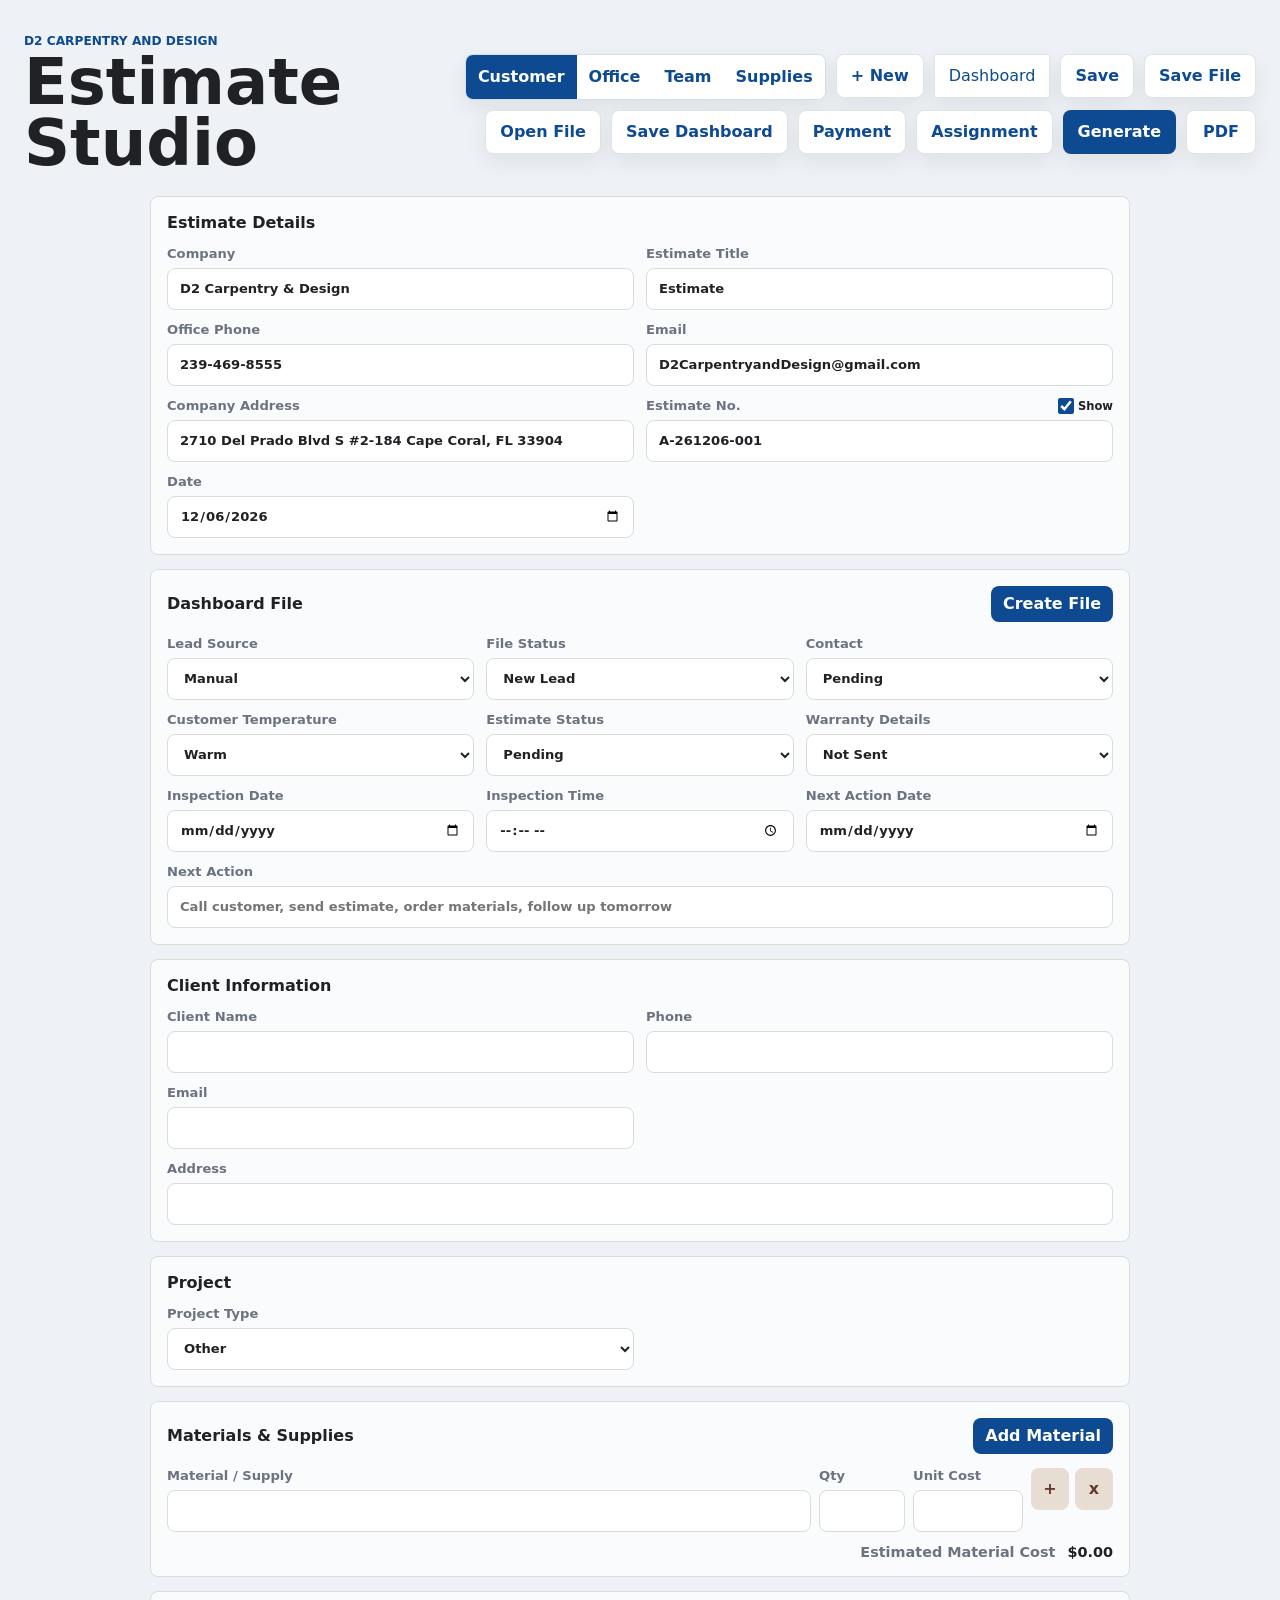
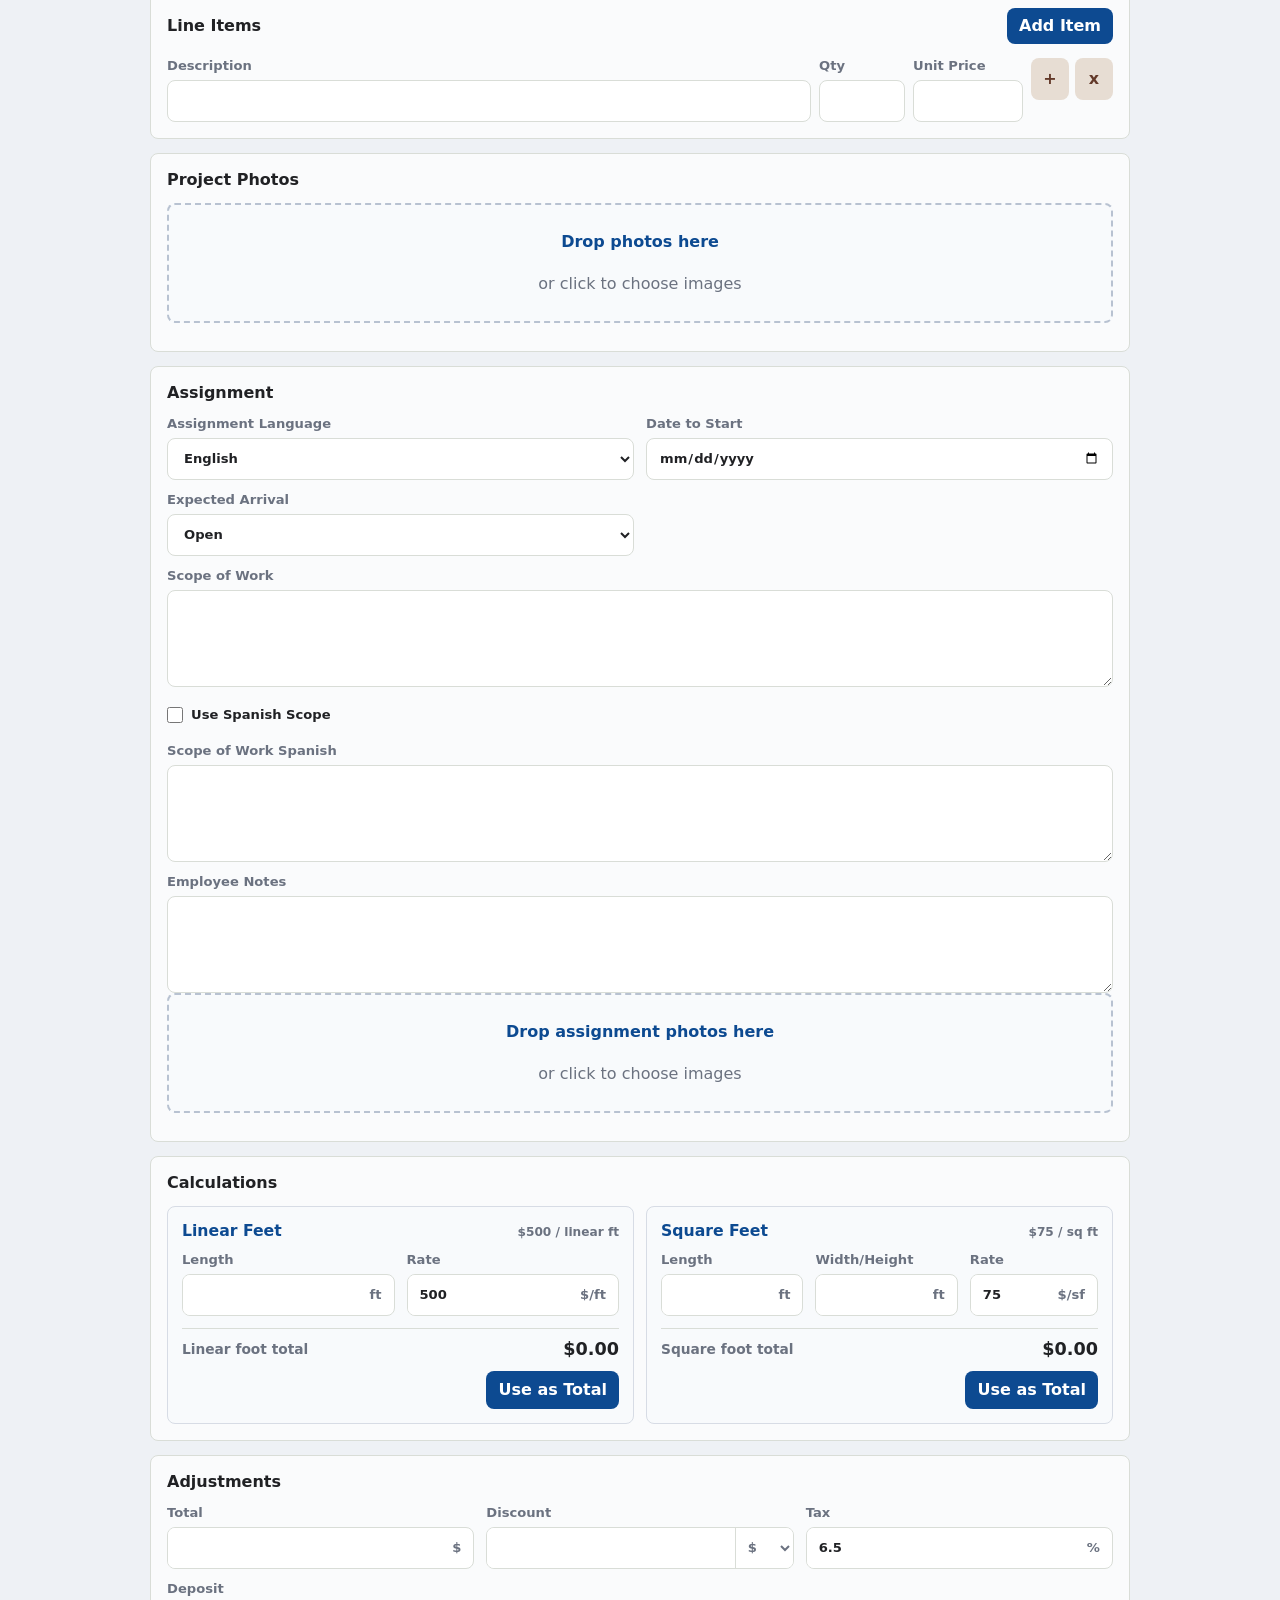
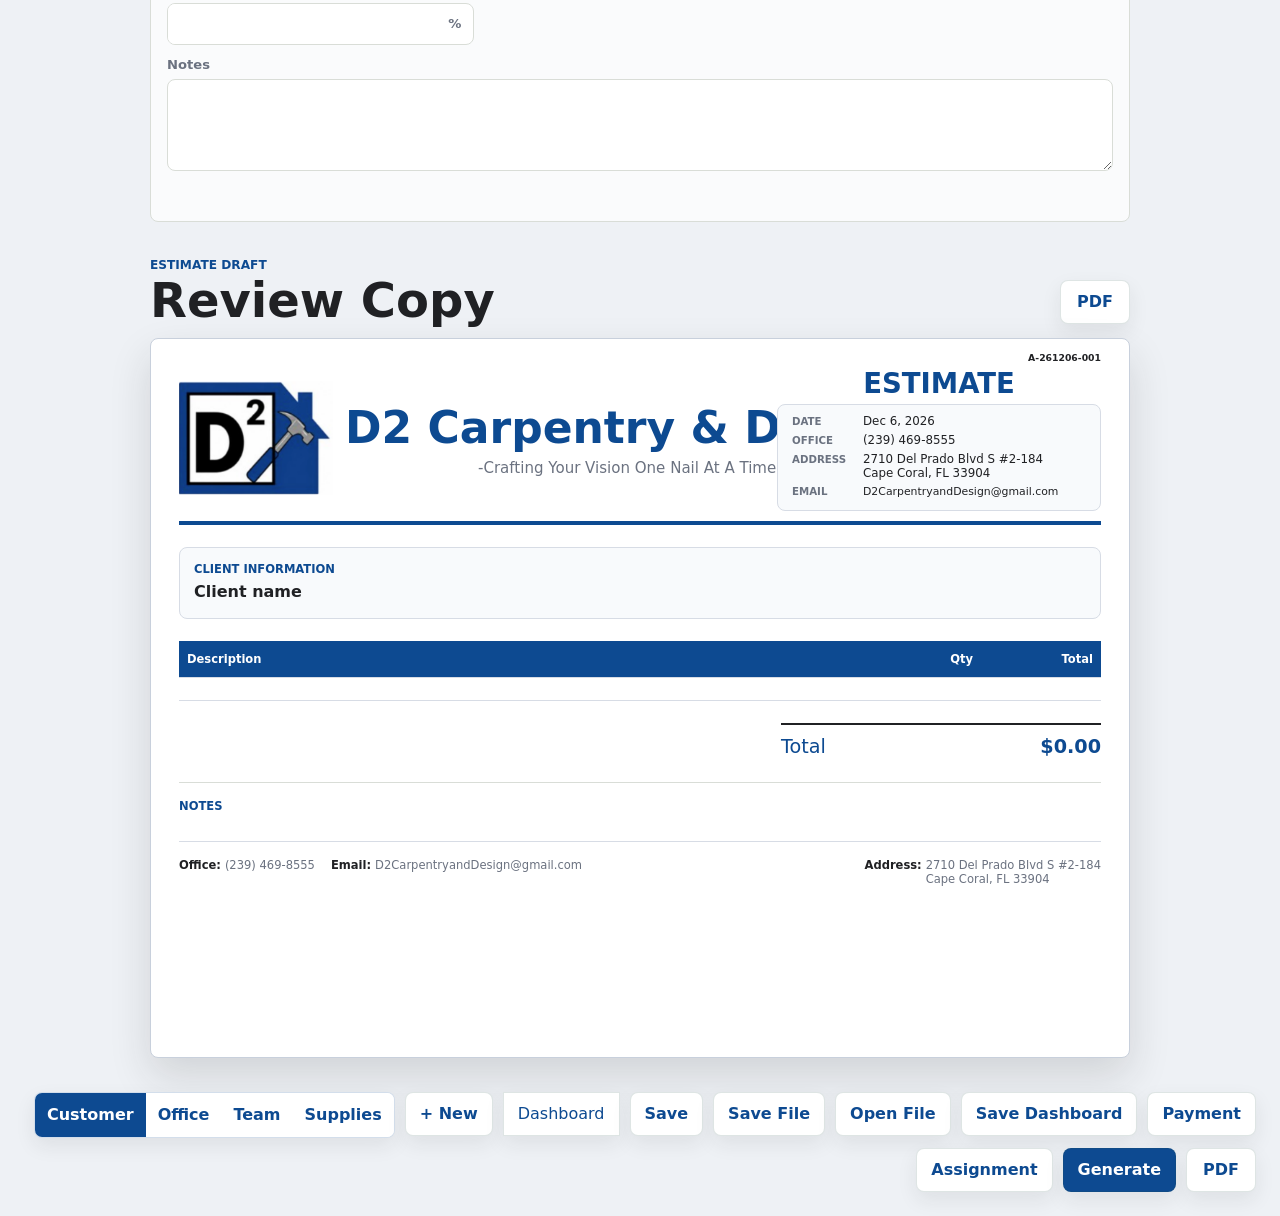
==== commit 02873500: "Add files via upload" ====
--- a/github-upload-files/index.html
+++ b/github-upload-files/index.html
@@ -26,10 +26,11 @@
             <button type="button" class="copy-mode-button" data-copy-mode="supply">Supplies</button>
           </div>
           <button class="icon-button" id="newEstimate" title="New estimate" aria-label="New estimate">+ New</button>
+          <a class="icon-button" href="crm.html" title="Open Dashboard" aria-label="Open Dashboard">Dashboard</a>
           <button class="icon-button" id="saveEstimate" title="Save estimate" aria-label="Save estimate">Save</button>
           <button class="icon-button" id="saveEditableEstimate" title="Save editable estimate file" aria-label="Save editable estimate file">Save File</button>
           <button class="icon-button" id="openEditableEstimate" title="Open editable estimate file" aria-label="Open editable estimate file">Open File</button>
-          <button class="icon-button" id="submitEstimate" title="Submit estimate" aria-label="Submit estimate">Submit</button>
+          <button class="icon-button" id="submitEstimate" title="Save to Dashboard" aria-label="Save to Dashboard">Save Dashboard</button>
           <button class="icon-button" id="generatePaymentInvoice" title="Generate payment invoice" aria-label="Generate payment invoice">Payment</button>
           <button class="icon-button" id="generateAssignmentSheet" title="Generate assignment sheet" aria-label="Generate assignment sheet">Assignment</button>
           <button class="icon-button primary-action" id="generateEstimate" title="Generate estimate preview" aria-label="Generate estimate preview">Generate</button>
@@ -82,6 +83,103 @@
             </div>
           </section>
 
+          <section class="panel crm-panel">
+            <div class="panel-header">
+              <h2>Dashboard File</h2>
+              <button type="button" id="createCrmFile">Create File</button>
+            </div>
+            <div class="field-grid three">
+              <label>
+                Lead Source
+                <select id="leadSource">
+                  <option>Manual</option>
+                  <option>Angi</option>
+                  <option>Website</option>
+                  <option>Phone</option>
+                  <option>Text</option>
+                  <option>Referral</option>
+                  <option>Repeat Customer</option>
+                  <option>Other</option>
+                </select>
+              </label>
+              <label>
+                File Status
+                <select id="fileStatus">
+                  <option>New Lead</option>
+                  <option>Contact Pending</option>
+                  <option>Contact Attempted</option>
+                  <option>Contact Established</option>
+                  <option>Inspection Scheduled</option>
+                  <option>Estimate Pending</option>
+                  <option>Estimate Sent</option>
+                  <option>Approved</option>
+                  <option>Start Date Set</option>
+                  <option>Job Scheduled</option>
+                  <option>In Progress</option>
+                  <option>Completed</option>
+                  <option>Paid</option>
+                  <option>Review Requested</option>
+                  <option>Closed</option>
+                  <option>Dead Lead</option>
+                  <option>Archived</option>
+                </select>
+              </label>
+              <label>
+                Contact
+                <select id="contactStatus">
+                  <option>Pending</option>
+                  <option>Attempted</option>
+                  <option>Established</option>
+                </select>
+              </label>
+              <label>
+                Customer Temperature
+                <select id="customerTemperature">
+                  <option>Warm</option>
+                  <option>Hot</option>
+                  <option>Cold</option>
+                </select>
+              </label>
+              <label>
+                Estimate Status
+                <select id="estimateStatus">
+                  <option>Pending</option>
+                  <option>In Progress</option>
+                  <option>Completed</option>
+                  <option>Sent</option>
+                  <option>Reviewed</option>
+                  <option>Revision Needed</option>
+                  <option>Approved</option>
+                  <option>Declined</option>
+                </select>
+              </label>
+              <label>
+                Warranty Details
+                <select id="warrantyStatus">
+                  <option>Not Sent</option>
+                  <option>Ready to Send</option>
+                  <option>Sent</option>
+                </select>
+              </label>
+              <label>
+                Inspection Date
+                <input id="inspectionDate" type="date">
+              </label>
+              <label>
+                Inspection Time
+                <input id="inspectionTime" type="time">
+              </label>
+              <label>
+                Next Action Date
+                <input id="nextActionDate" type="date">
+              </label>
+              <label class="wide">
+                Next Action
+                <input id="nextAction" placeholder="Call customer, send estimate, order materials, follow up tomorrow">
+              </label>
+            </div>
+          </section>
+
           <section class="panel">
             <div class="panel-header">
               <h2>Client Information</h2>
@@ -114,13 +212,13 @@
               <label>
                 Project Type
                 <select id="projectType">
-                  <option>Reach-in closet</option>
-                  <option>Walk-in closet</option>
-                  <option>Pantry storage</option>
-                  <option>Garage storage</option>
-                  <option>Built-in cabinetry</option>
-                  <option>Custom carpentry</option>
                   <option>Other</option>
+                  <option>Closet</option>
+                  <option>Cabinetry</option>
+                  <option>Pantry</option>
+                  <option>Garage</option>
+                  <option>Built-In</option>
+                  <option>Trim</option>
                 </select>
               </label>
               <label data-project-pricing>
@@ -493,10 +591,11 @@
             <button type="button" class="copy-mode-button" data-copy-mode="supply">Supplies</button>
           </div>
           <button class="icon-button" data-action-button="new" title="New estimate" aria-label="New estimate">+ New</button>
+          <a class="icon-button" href="crm.html" title="Open Dashboard" aria-label="Open Dashboard">Dashboard</a>
           <button class="icon-button" data-action-button="save" title="Save estimate" aria-label="Save estimate">Save</button>
           <button class="icon-button" data-action-button="save-file" title="Save editable estimate file" aria-label="Save editable estimate file">Save File</button>
           <button class="icon-button" data-action-button="open-file" title="Open editable estimate file" aria-label="Open editable estimate file">Open File</button>
-          <button class="icon-button" data-action-button="submit" title="Submit estimate" aria-label="Submit estimate">Submit</button>
+          <button class="icon-button" data-action-button="submit" title="Save to Dashboard" aria-label="Save to Dashboard">Save Dashboard</button>
           <button class="icon-button" data-action-button="payment" title="Generate payment invoice" aria-label="Generate payment invoice">Payment</button>
           <button class="icon-button" data-action-button="assignment" title="Generate assignment sheet" aria-label="Generate assignment sheet">Assignment</button>
           <button class="icon-button primary-action" data-action-button="generate" title="Generate estimate preview" aria-label="Generate estimate preview">Generate</button>
--- a/github-upload-files/styles.css
+++ b/github-upload-files/styles.css
@@ -51,6 +51,11 @@
   filter: brightness(1.08);
 }
 
+a {
+  color: inherit;
+  text-decoration: none;
+}
+
 .app-shell {
   width: min(1440px, 100%);
   margin: 0 auto;
@@ -140,6 +145,12 @@
   color: #ffffff;
 }
 
+.icon-button.danger-action {
+  border-color: rgba(168, 50, 50, 0.24);
+  background: #ffffff;
+  color: #a83232;
+}
+
 .workspace {
   display: grid;
   gap: 26px;
@@ -488,7 +499,12 @@
 }
 
 .material-row {
-  grid-template-columns: minmax(150px, 1fr) 86px 110px 42px;
+  grid-template-columns: minmax(150px, 1fr) 86px 110px 82px;
+}
+
+.material-actions {
+  display: flex;
+  gap: 6px;
 }
 
 .material-summary {
@@ -627,6 +643,10 @@
 .client-block p,
 .notes p {
   margin: 3px 0;
+}
+
+.notes p {
+  white-space: pre-wrap;
 }
 
 .client-block a {
@@ -1223,7 +1243,7 @@
   }
 
   .line-actions,
-  .material-row button {
+  .material-actions {
     grid-column: 1 / -1;
   }
 
@@ -1420,3 +1440,536 @@
     color: #0d4a91 !important;
   }
 }
+
+.crm-body {
+  background:
+    linear-gradient(180deg, rgba(238, 241, 245, 0.96), rgba(255, 255, 255, 0.92)),
+    #eef1f5;
+}
+
+.crm-shell {
+  width: min(1500px, 100%);
+  margin: 0 auto;
+  padding: 22px;
+}
+
+.crm-topbar,
+.crm-command-panel,
+.crm-layout,
+.crm-file-header {
+  border: 1px solid rgba(13, 74, 145, 0.13);
+  border-radius: 8px;
+  background: rgba(255, 255, 255, 0.82);
+  box-shadow: 0 14px 34px rgba(32, 33, 36, 0.08);
+}
+
+.crm-topbar {
+  display: flex;
+  align-items: center;
+  justify-content: space-between;
+  gap: 18px;
+  padding: 14px 16px;
+}
+
+.crm-brand {
+  display: flex;
+  align-items: center;
+  gap: 14px;
+  min-width: 0;
+}
+
+.crm-brand img {
+  width: 82px;
+  height: 62px;
+  object-fit: contain;
+}
+
+.crm-brand h1 {
+  color: var(--blue);
+  font-size: clamp(2.1rem, 5vw, 4.4rem);
+}
+
+.crm-actions {
+  display: flex;
+  flex-wrap: wrap;
+  justify-content: flex-end;
+  gap: 10px;
+}
+
+.crm-dashboard {
+  display: grid;
+  gap: 18px;
+  margin-top: 18px;
+}
+
+.crm-command-panel {
+  display: grid;
+  grid-template-columns: minmax(240px, 0.72fr) minmax(0, 1.28fr);
+  gap: 16px;
+  align-items: stretch;
+  padding: 16px;
+}
+
+.crm-command-copy {
+  display: grid;
+  align-content: center;
+  gap: 6px;
+}
+
+.crm-command-copy h2 {
+  max-width: 520px;
+  color: var(--ink);
+  font-size: clamp(1.35rem, 2.2vw, 2.2rem);
+  line-height: 1.04;
+}
+
+.crm-command-grid {
+  display: grid;
+  grid-template-columns: repeat(auto-fit, minmax(150px, 1fr));
+  gap: 10px;
+}
+
+.crm-command-card {
+  display: grid;
+  min-height: 104px;
+  align-content: space-between;
+  justify-items: start;
+  border: 1px solid #d7dce5;
+  background: #f8fafc;
+  color: var(--ink);
+  padding: 14px;
+  text-align: left;
+  box-shadow: none;
+}
+
+.crm-command-card.active,
+.crm-command-card:hover {
+  border-color: rgba(13, 74, 145, 0.34);
+  background: #ffffff;
+}
+
+.crm-command-card span {
+  color: var(--muted);
+  font-size: 0.74rem;
+  font-weight: 900;
+  text-transform: uppercase;
+}
+
+.crm-command-card strong {
+  color: var(--blue);
+  font-size: 2.2rem;
+  line-height: 1;
+}
+
+.crm-actions .icon-button.active {
+  border-color: var(--blue);
+  background: var(--blue);
+  color: #ffffff;
+}
+
+.crm-layout {
+  display: grid;
+  grid-template-columns: minmax(280px, 360px) minmax(0, 1fr);
+  gap: 16px;
+  padding: 16px;
+}
+
+.crm-file-list-panel,
+.crm-file-workspace,
+.crm-file-grid {
+  min-width: 0;
+}
+
+.crm-panel-heading,
+.crm-file-header {
+  display: flex;
+  align-items: center;
+  justify-content: space-between;
+  gap: 12px;
+}
+
+.crm-panel-heading {
+  margin-bottom: 12px;
+}
+
+.crm-panel-heading h2,
+.crm-file-header h2 {
+  font-size: 1.24rem;
+}
+
+.crm-panel-heading select {
+  width: auto;
+  min-width: 132px;
+}
+
+.crm-file-list {
+  display: grid;
+  gap: 10px;
+  max-height: calc(100vh - 315px);
+  overflow: auto;
+  padding-right: 4px;
+}
+
+.crm-file-card {
+  display: grid;
+  gap: 5px;
+  justify-items: start;
+  width: 100%;
+  border: 1px solid #d7dce5;
+  background: #ffffff;
+  color: var(--ink);
+  padding: 12px;
+  text-align: left;
+  box-shadow: none;
+}
+
+.crm-file-card.active {
+  border-color: var(--blue);
+  box-shadow: inset 4px 0 0 var(--blue);
+}
+
+.crm-file-card span {
+  color: var(--blue);
+  font-size: 0.72rem;
+  font-weight: 900;
+}
+
+.crm-file-card strong {
+  font-size: 1rem;
+}
+
+.crm-file-card small,
+.crm-file-card em,
+.crm-empty-state {
+  color: var(--muted);
+  font-size: 0.8rem;
+  font-style: normal;
+}
+
+.crm-file-workspace {
+  display: grid;
+  gap: 14px;
+}
+
+.crm-file-header {
+  padding: 14px;
+  box-shadow: none;
+}
+
+.crm-file-header-actions {
+  display: flex;
+  flex-wrap: wrap;
+  justify-content: flex-end;
+  gap: 8px;
+}
+
+.crm-file-grid {
+  display: grid;
+  grid-template-columns: repeat(2, minmax(0, 1fr));
+  gap: 14px;
+}
+
+.crm-detail-card {
+  background: #ffffff;
+}
+
+.crm-money-grid {
+  display: grid;
+  grid-template-columns: repeat(2, minmax(0, 1fr));
+  gap: 10px;
+}
+
+.crm-money-grid div {
+  border: 1px solid #d7dce5;
+  border-radius: 8px;
+  background: #f8fafc;
+  padding: 12px;
+}
+
+.crm-money-grid span {
+  display: block;
+  color: var(--muted);
+  font-size: 0.72rem;
+  font-weight: 900;
+  text-transform: uppercase;
+}
+
+.crm-money-grid strong {
+  display: block;
+  margin-top: 8px;
+  color: var(--blue);
+  font-size: 1.25rem;
+}
+
+.crm-revenue-view {
+  display: grid;
+  gap: 18px;
+}
+
+.crm-revenue-view[hidden],
+.crm-dashboard-view[hidden] {
+  display: none !important;
+}
+
+.crm-revenue-hero {
+  grid-template-columns: minmax(240px, 0.58fr) minmax(0, 1.42fr);
+}
+
+.crm-revenue-summary {
+  display: grid;
+  grid-template-columns: repeat(4, minmax(0, 1fr));
+  gap: 10px;
+}
+
+.crm-revenue-summary div {
+  border: 1px solid #d7dce5;
+  border-radius: 8px;
+  background: #f8fafc;
+  padding: 14px;
+}
+
+.crm-revenue-summary span {
+  display: block;
+  color: var(--muted);
+  font-size: 0.72rem;
+  font-weight: 900;
+  text-transform: uppercase;
+}
+
+.crm-revenue-summary strong {
+  display: block;
+  margin-top: 10px;
+  color: var(--blue);
+  font-size: 1.4rem;
+}
+
+.crm-revenue-layout {
+  grid-template-columns: minmax(0, 1fr) minmax(320px, 380px);
+}
+
+.crm-revenue-table-card {
+  min-width: 0;
+}
+
+.crm-revenue-table-wrap {
+  overflow: auto;
+  max-height: 620px;
+  border: 1px solid #d7dce5;
+  border-radius: 8px;
+}
+
+.crm-revenue-table {
+  width: 100%;
+  min-width: 980px;
+  border-collapse: collapse;
+  background: #ffffff;
+}
+
+.crm-revenue-table th,
+.crm-revenue-table td {
+  border-bottom: 1px solid #e3e7ee;
+  padding: 10px 12px;
+  color: var(--ink);
+  font-size: 0.88rem;
+  text-align: left;
+  vertical-align: top;
+}
+
+.crm-revenue-table th {
+  position: sticky;
+  top: 0;
+  z-index: 1;
+  background: var(--blue);
+  color: #ffffff;
+  font-size: 0.72rem;
+  font-weight: 900;
+  text-transform: uppercase;
+}
+
+.crm-revenue-table td:nth-child(3),
+.crm-revenue-table td:nth-child(4),
+.crm-revenue-table td:nth-child(5),
+.crm-revenue-table td:nth-child(6) {
+  text-align: right;
+  white-space: nowrap;
+}
+
+.crm-revenue-table tr.active td {
+  background: #eef4fb;
+}
+
+.crm-revenue-table strong,
+.crm-revenue-table small {
+  display: block;
+}
+
+.crm-revenue-table small {
+  margin-top: 3px;
+  color: var(--blue);
+  font-size: 0.7rem;
+  font-weight: 900;
+}
+
+.crm-revenue-table button {
+  min-height: 34px;
+  padding: 7px 10px;
+  box-shadow: none;
+}
+
+.crm-revenue-side {
+  display: grid;
+  align-content: start;
+  gap: 14px;
+}
+
+.crm-helper-text {
+  margin: 0 0 10px;
+  color: var(--muted);
+  font-size: 0.86rem;
+  line-height: 1.45;
+}
+
+.crm-expense-detail {
+  display: grid;
+  gap: 12px;
+}
+
+.crm-expense-detail h3 {
+  margin: 0;
+  color: var(--ink);
+  font-size: 1.2rem;
+}
+
+.crm-expense-detail dl {
+  display: grid;
+  grid-template-columns: repeat(2, minmax(0, 1fr));
+  gap: 8px;
+  margin: 0;
+}
+
+.crm-expense-detail dl div {
+  border: 1px solid #d7dce5;
+  border-radius: 8px;
+  background: #f8fafc;
+  padding: 10px;
+}
+
+.crm-expense-detail dt {
+  color: var(--muted);
+  font-size: 0.68rem;
+  font-weight: 900;
+  text-transform: uppercase;
+}
+
+.crm-expense-detail dd {
+  margin: 5px 0 0;
+  color: var(--blue);
+  font-size: 1.04rem;
+  font-weight: 900;
+}
+
+.crm-expense-detail p {
+  margin: 0;
+  color: var(--ink);
+  font-size: 0.9rem;
+  line-height: 1.45;
+}
+
+.crm-notes-card,
+.crm-timeline-card {
+  grid-column: 1 / -1;
+}
+
+.crm-note-composer {
+  display: grid;
+  gap: 10px;
+}
+
+.crm-note-list {
+  display: grid;
+  gap: 10px;
+  margin-top: 12px;
+}
+
+.crm-note-entry {
+  display: grid;
+  gap: 6px;
+  border: 1px solid #d7dce5;
+  border-radius: 8px;
+  background: #f8fafc;
+  padding: 12px;
+}
+
+.crm-note-entry time {
+  color: var(--blue);
+  font-size: 0.72rem;
+  font-weight: 900;
+  text-transform: uppercase;
+}
+
+.crm-note-entry p {
+  margin: 0;
+  color: var(--ink);
+  font-size: 0.94rem;
+  line-height: 1.45;
+  white-space: pre-wrap;
+}
+
+.crm-timeline {
+  display: grid;
+  gap: 8px;
+}
+
+.crm-timeline div,
+.crm-timeline p {
+  margin: 0;
+  border-left: 3px solid var(--blue);
+  background: #f8fafc;
+  padding: 9px 11px;
+  color: var(--muted);
+  font-size: 0.9rem;
+}
+
+@media (max-width: 1080px) {
+  .crm-command-panel,
+  .crm-layout,
+  .crm-file-grid {
+    grid-template-columns: 1fr;
+  }
+
+  .crm-command-grid {
+    grid-template-columns: repeat(2, minmax(0, 1fr));
+  }
+
+  .crm-file-list {
+    max-height: none;
+  }
+}
+
+@media (max-width: 720px) {
+  .crm-shell {
+    padding: 12px;
+  }
+
+  .crm-topbar,
+  .crm-panel-heading,
+  .crm-file-header {
+    align-items: stretch;
+    flex-direction: column;
+  }
+
+  .crm-actions,
+  .crm-file-header-actions {
+    justify-content: flex-start;
+  }
+
+  .crm-brand img {
+    width: 70px;
+    height: 54px;
+  }
+
+  .crm-command-grid,
+  .crm-money-grid {
+    grid-template-columns: 1fr;
+  }
+}
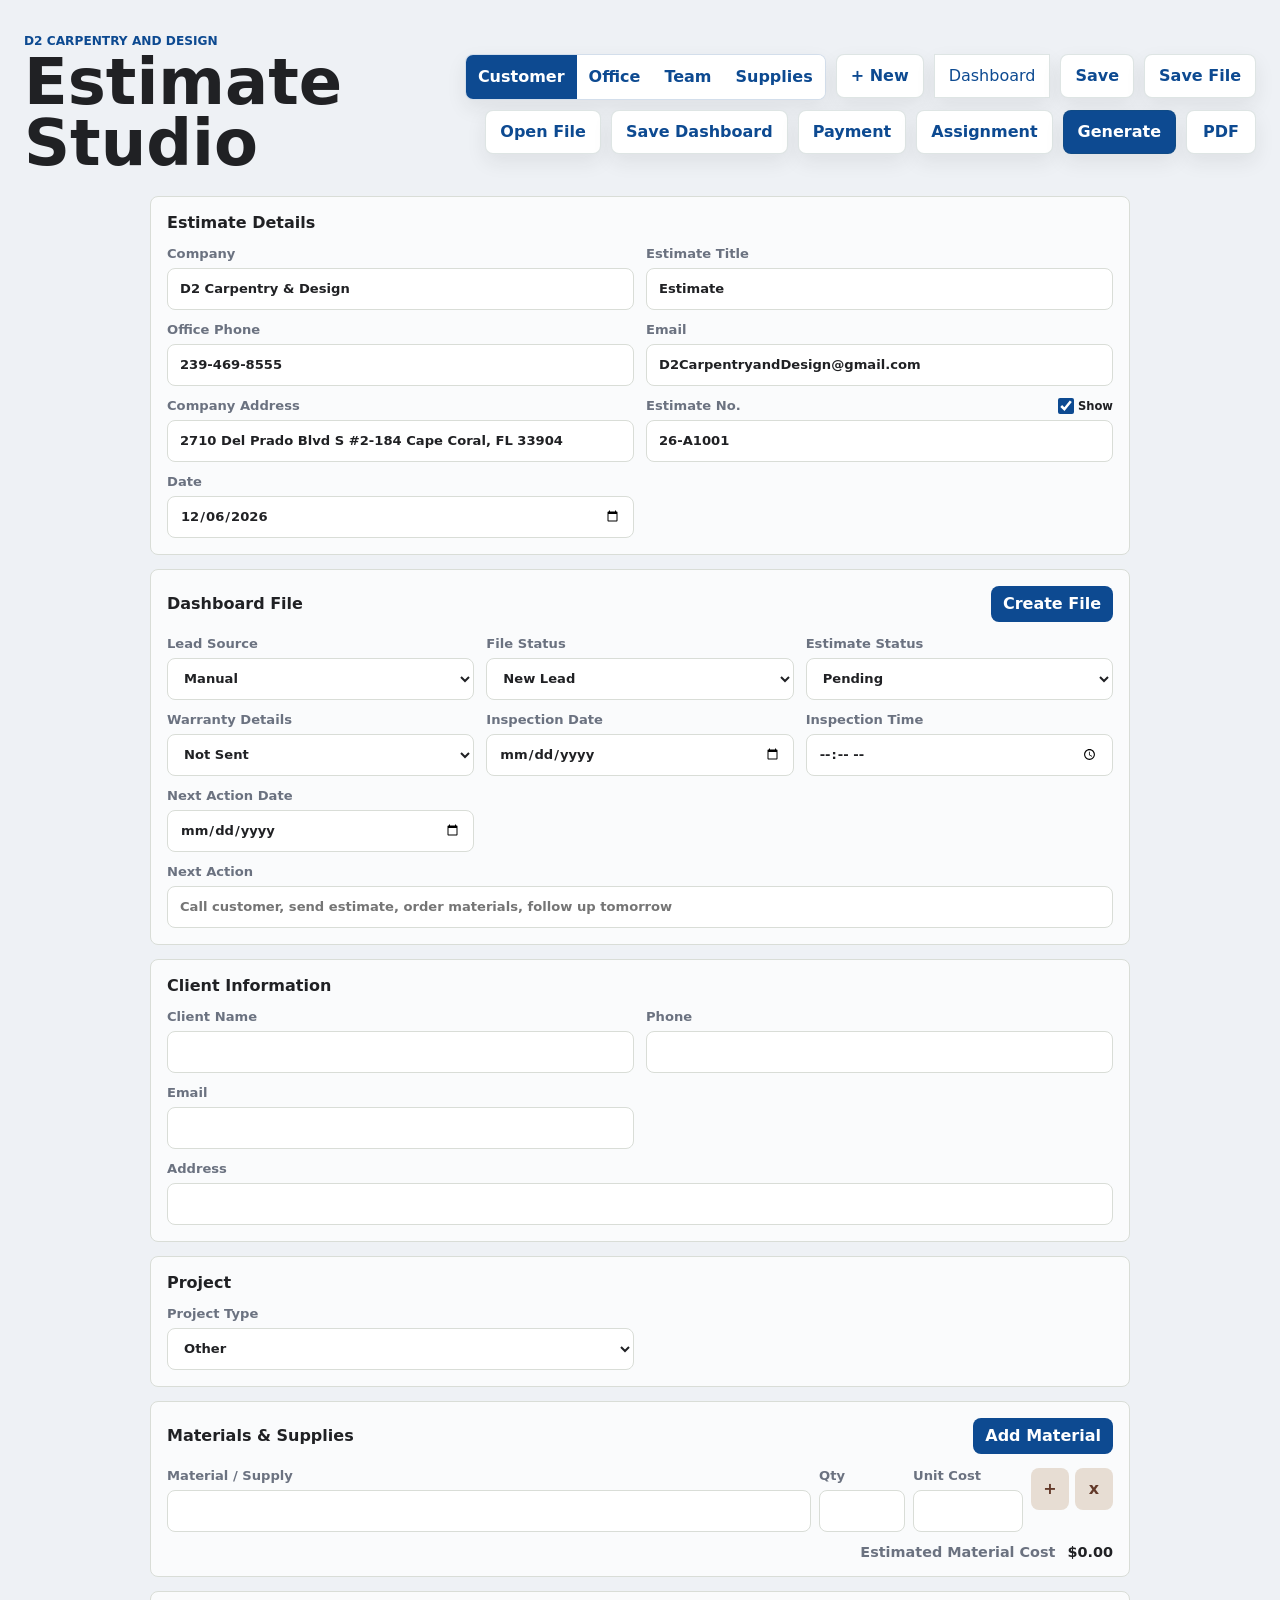
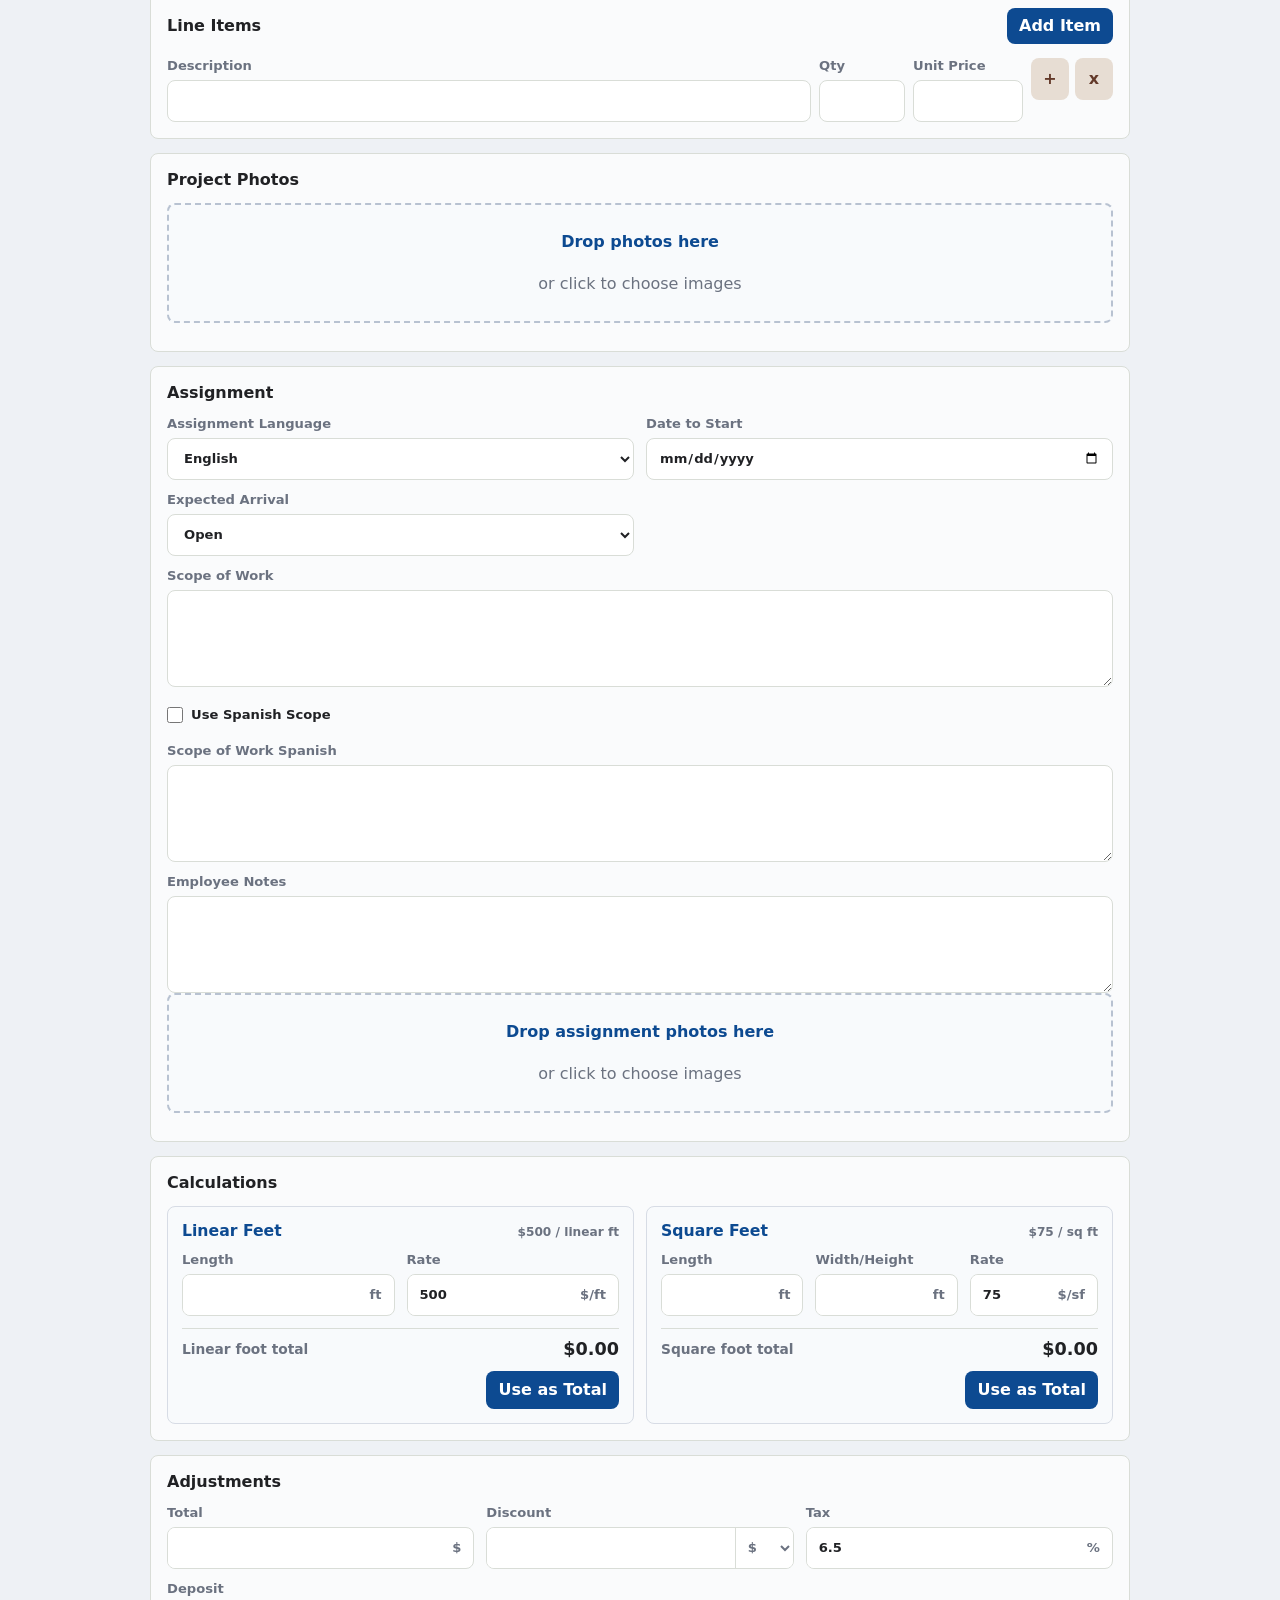
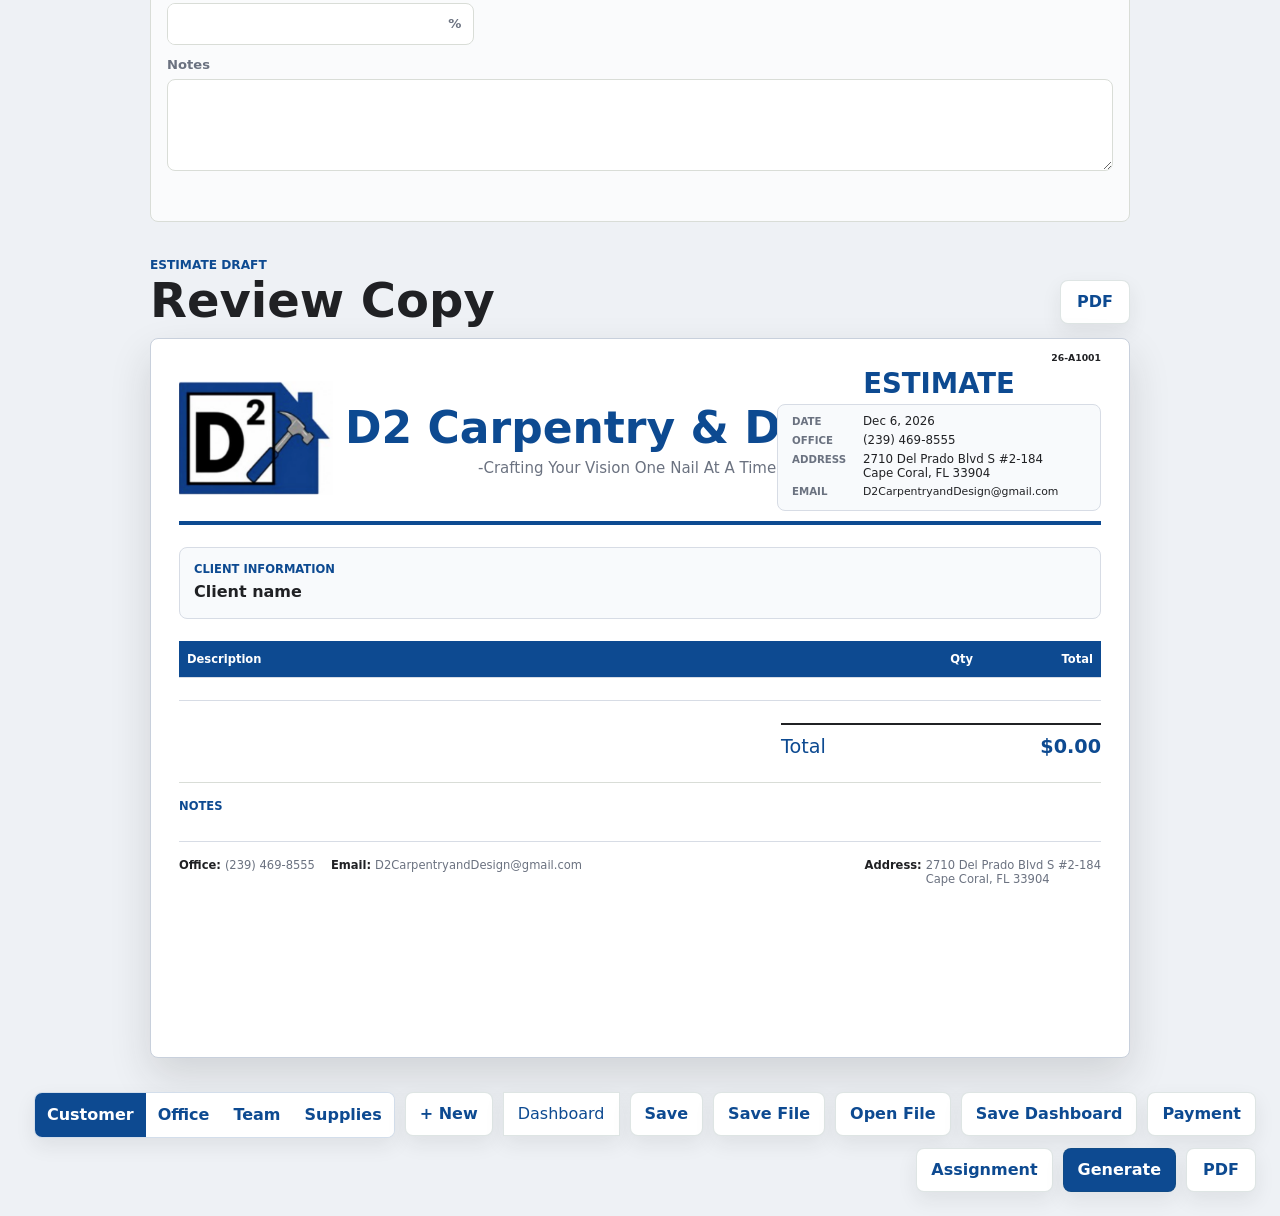
==== commit d1a3dabc: "Add files via upload" ====
--- a/github-upload-files/index.html
+++ b/github-upload-files/index.html
@@ -74,7 +74,7 @@
                     Show
                   </span>
                 </span>
-                <input id="estimateNumber" placeholder="A-260525-001">
+                <input id="estimateNumber" placeholder="26-A1001">
               </label>
               <label>
                 Date
@@ -106,38 +106,21 @@
                 File Status
                 <select id="fileStatus">
                   <option>New Lead</option>
+                  <option>Initial Contact</option>
                   <option>Contact Pending</option>
-                  <option>Contact Attempted</option>
-                  <option>Contact Established</option>
                   <option>Inspection Scheduled</option>
-                  <option>Estimate Pending</option>
+                  <option>Inspection Pending</option>
+                  <option>Inspection Completed</option>
+                  <option>Pending Estimate</option>
                   <option>Estimate Sent</option>
-                  <option>Approved</option>
-                  <option>Start Date Set</option>
-                  <option>Job Scheduled</option>
+                  <option>Job Won</option>
+                  <option>In Negotiation</option>
                   <option>In Progress</option>
-                  <option>Completed</option>
-                  <option>Paid</option>
-                  <option>Review Requested</option>
-                  <option>Closed</option>
-                  <option>Dead Lead</option>
-                  <option>Archived</option>
-                </select>
-              </label>
-              <label>
-                Contact
-                <select id="contactStatus">
-                  <option>Pending</option>
-                  <option>Attempted</option>
-                  <option>Established</option>
-                </select>
-              </label>
-              <label>
-                Customer Temperature
-                <select id="customerTemperature">
-                  <option>Warm</option>
-                  <option>Hot</option>
-                  <option>Cold</option>
+                  <option>Work Completed</option>
+                  <option>Closing Call / Invoice Sent</option>
+                  <option>Review Sent / Post-Care</option>
+                  <option>Closed / Paid</option>
+                  <option>Job Lost / Closed</option>
                 </select>
               </label>
               <label>
--- a/github-upload-files/styles.css
+++ b/github-upload-files/styles.css
@@ -279,6 +279,18 @@
   grid-column: 1 / -1;
 }
 
+.crm-status-description {
+  margin: 0;
+  border: 1px solid #d7dce5;
+  border-radius: 8px;
+  background: #f8fafc;
+  padding: 10px 12px;
+  color: var(--muted);
+  font-size: 0.84rem;
+  font-weight: 700;
+  line-height: 1.35;
+}
+
 input,
 select,
 textarea {
@@ -1503,6 +1515,10 @@
 }
 
 .crm-command-panel {
+  padding: 10px;
+}
+
+.crm-revenue-hero {
   display: grid;
   grid-template-columns: minmax(240px, 0.72fr) minmax(0, 1.28fr);
   gap: 16px;
@@ -1510,13 +1526,13 @@
   padding: 16px;
 }
 
-.crm-command-copy {
+.crm-revenue-hero .crm-command-copy {
   display: grid;
   align-content: center;
   gap: 6px;
 }
 
-.crm-command-copy h2 {
+.crm-revenue-hero .crm-command-copy h2 {
   max-width: 520px;
   color: var(--ink);
   font-size: clamp(1.35rem, 2.2vw, 2.2rem);
@@ -1524,22 +1540,24 @@
 }
 
 .crm-command-grid {
-  display: grid;
-  grid-template-columns: repeat(auto-fit, minmax(150px, 1fr));
-  gap: 10px;
+  display: flex;
+  flex-wrap: wrap;
+  gap: 8px;
 }
 
 .crm-command-card {
-  display: grid;
-  min-height: 104px;
-  align-content: space-between;
-  justify-items: start;
+  display: inline-flex;
+  min-height: 42px;
+  align-items: center;
+  justify-content: center;
+  gap: 8px;
   border: 1px solid #d7dce5;
   background: #f8fafc;
   color: var(--ink);
-  padding: 14px;
-  text-align: left;
+  padding: 9px 12px;
+  text-align: center;
   box-shadow: none;
+  white-space: nowrap;
 }
 
 .crm-command-card.active,
@@ -1557,7 +1575,7 @@
 
 .crm-command-card strong {
   color: var(--blue);
-  font-size: 2.2rem;
+  font-size: 0.98rem;
   line-height: 1;
 }
 
@@ -1600,6 +1618,24 @@
 .crm-panel-heading select {
   width: auto;
   min-width: 132px;
+}
+
+.crm-file-search {
+  display: flex;
+  gap: 8px;
+  margin-bottom: 12px;
+}
+
+.crm-file-search input {
+  min-width: 0;
+  flex: 1;
+}
+
+.crm-file-search button {
+  border: 1px solid #d7dce5;
+  background: #ffffff;
+  color: var(--blue);
+  padding: 0 12px;
 }
 
 .crm-file-list {
@@ -1701,6 +1737,60 @@
   font-size: 1.25rem;
 }
 
+.crm-money-controls {
+  margin-top: 12px;
+}
+
+.crm-material-breakdown {
+  margin-top: 12px;
+  border: 1px solid #d7dce5;
+  border-radius: 8px;
+  background: #f8fafc;
+  padding: 12px;
+}
+
+.crm-material-heading,
+.crm-material-row {
+  display: grid;
+  grid-template-columns: minmax(0, 1fr) auto auto;
+  align-items: center;
+  gap: 10px;
+}
+
+.crm-material-heading {
+  padding-bottom: 8px;
+  border-bottom: 1px solid #d7dce5;
+  color: var(--blue);
+  font-size: 0.78rem;
+  font-weight: 900;
+  text-transform: uppercase;
+}
+
+.crm-material-list {
+  display: grid;
+  gap: 8px;
+  margin-top: 10px;
+}
+
+.crm-material-row span,
+.crm-material-row small {
+  min-width: 0;
+}
+
+.crm-material-row span {
+  color: var(--ink);
+  font-weight: 800;
+}
+
+.crm-material-row small {
+  color: var(--muted);
+}
+
+.crm-material-row strong {
+  color: var(--ink);
+  white-space: nowrap;
+}
+
 .crm-revenue-view {
   display: grid;
   gap: 18px;
@@ -1744,7 +1834,7 @@
 }
 
 .crm-revenue-layout {
-  grid-template-columns: minmax(0, 1fr) minmax(320px, 380px);
+  grid-template-columns: minmax(0, 1fr);
 }
 
 .crm-revenue-table-card {
@@ -1760,9 +1850,28 @@
 
 .crm-revenue-table {
   width: 100%;
-  min-width: 980px;
+  min-width: 1280px;
   border-collapse: collapse;
   background: #ffffff;
+}
+
+.crm-revenue-table th:nth-child(1),
+.crm-revenue-table td:nth-child(1) {
+  width: 150px;
+}
+
+.crm-revenue-table th:nth-child(2),
+.crm-revenue-table td:nth-child(2) {
+  width: 330px;
+}
+
+.crm-revenue-table th:nth-child(3),
+.crm-revenue-table th:nth-child(4),
+.crm-revenue-table th:nth-child(5),
+.crm-revenue-table td:nth-child(3),
+.crm-revenue-table td:nth-child(4),
+.crm-revenue-table td:nth-child(5) {
+  width: 120px;
 }
 
 .crm-revenue-table th,
@@ -1794,6 +1903,56 @@
   white-space: nowrap;
 }
 
+.crm-revenue-input {
+  width: 100%;
+  min-width: 0;
+  border: 1px solid #d5dbe6;
+  border-radius: 6px;
+  background: #ffffff;
+  color: var(--ink);
+  font: inherit;
+  font-size: 0.84rem;
+  font-weight: 700;
+  padding: 8px 9px;
+}
+
+.crm-revenue-input:focus {
+  outline: 2px solid rgba(28, 77, 135, 0.18);
+  border-color: var(--blue);
+}
+
+.crm-revenue-date {
+  min-width: 132px;
+}
+
+.crm-revenue-job {
+  min-width: 290px;
+}
+
+.crm-money-input {
+  max-width: 110px;
+  margin-left: auto;
+  text-align: right;
+}
+
+.crm-revenue-notes {
+  min-width: 220px;
+  min-height: 42px;
+  resize: vertical;
+  white-space: pre-wrap;
+}
+
+.crm-profit-value {
+  color: var(--blue);
+  font-weight: 900;
+}
+
+.crm-revenue-actions {
+  display: flex;
+  gap: 6px;
+  justify-content: flex-end;
+}
+
 .crm-revenue-table tr.active td {
   background: #eef4fb;
 }
@@ -1818,6 +1977,7 @@
 
 .crm-revenue-side {
   display: grid;
+  grid-template-columns: minmax(0, 1fr) minmax(320px, 420px);
   align-content: start;
   gap: 14px;
 }
@@ -1873,6 +2033,89 @@
   color: var(--ink);
   font-size: 0.9rem;
   line-height: 1.45;
+}
+
+.crm-revenue-editor,
+.crm-add-expense label {
+  display: grid;
+  gap: 6px;
+  color: var(--muted);
+  font-size: 0.76rem;
+  font-weight: 900;
+  text-transform: uppercase;
+}
+
+.crm-revenue-editor input,
+.crm-revenue-editor textarea,
+.crm-add-expense input {
+  width: 100%;
+  border: 1px solid #d5dbe6;
+  border-radius: 8px;
+  background: #ffffff;
+  color: var(--ink);
+  font: inherit;
+  font-size: 0.9rem;
+  font-weight: 700;
+  line-height: 1.4;
+  padding: 10px;
+  text-transform: none;
+}
+
+.crm-revenue-editor textarea {
+  resize: vertical;
+  white-space: pre-wrap;
+}
+
+.crm-add-expense {
+  display: grid;
+  grid-template-columns: minmax(0, 1fr) 110px;
+  gap: 10px;
+  align-items: end;
+  border: 1px solid #d7dce5;
+  border-radius: 8px;
+  background: #f8fafc;
+  padding: 12px;
+}
+
+.crm-add-expense button {
+  grid-column: 1 / -1;
+  min-height: 38px;
+  box-shadow: none;
+}
+
+.crm-panel-actions {
+  display: flex;
+  flex-wrap: wrap;
+  gap: 8px;
+  justify-content: flex-end;
+}
+
+.crm-attached-estimate {
+  display: grid;
+  gap: 4px;
+  border: 1px solid #d7dce5;
+  border-radius: 8px;
+  background: #eef4fb;
+  padding: 12px;
+}
+
+.crm-attached-estimate strong {
+  color: var(--blue);
+  font-size: 1rem;
+}
+
+.crm-attached-estimate span {
+  color: var(--ink);
+  font-size: 0.86rem;
+  font-weight: 800;
+}
+
+.crm-attached-estimate em {
+  color: var(--muted);
+  font-size: 0.82rem;
+  font-style: normal;
+  font-weight: 800;
+  line-height: 1.4;
 }
 
 .crm-notes-card,
